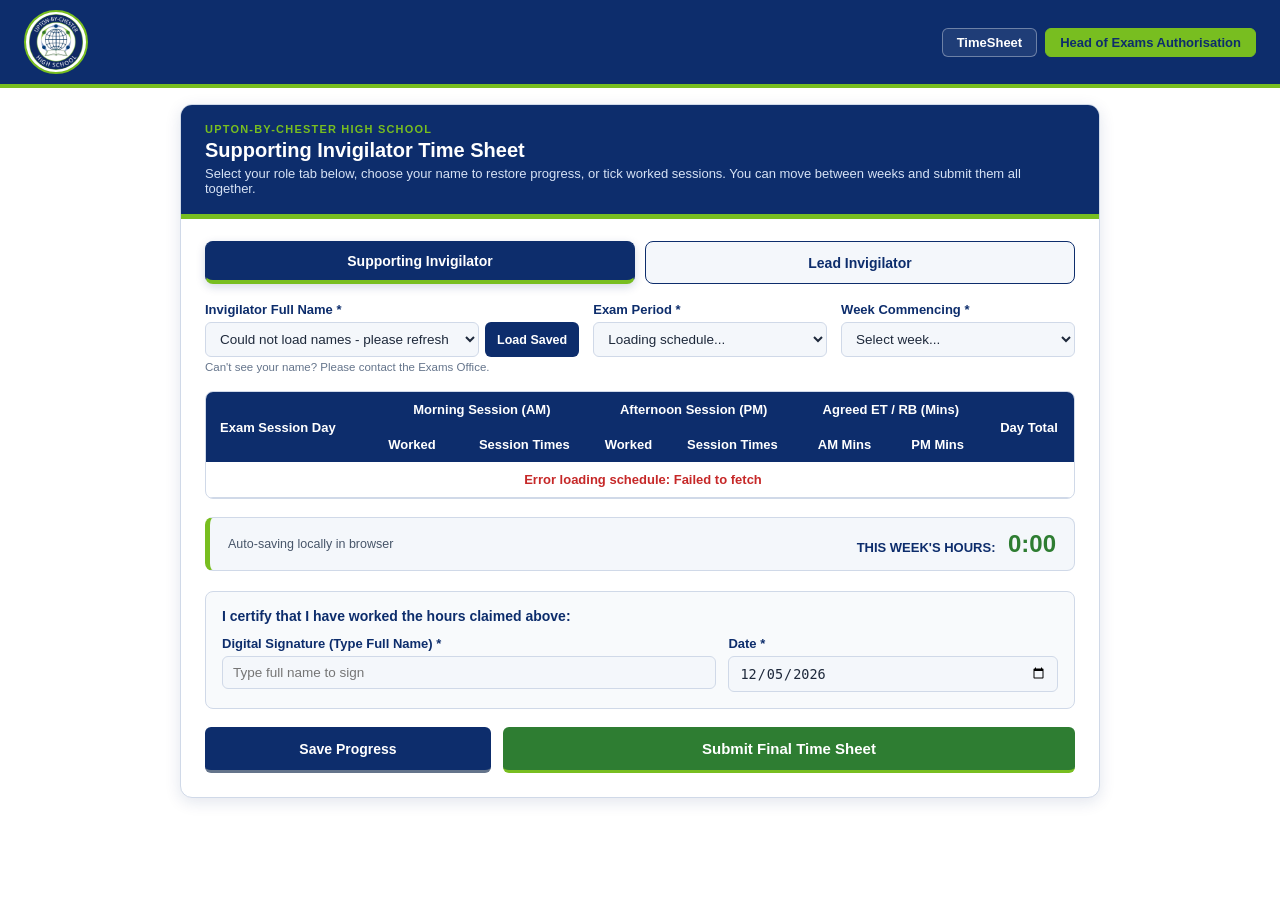
==== index.html @ 7ae43acc "Add files via upload" ====
<!DOCTYPE html>
<html lang="en-GB">
<head>
  <base target="_top">
  <meta charset="utf-8">
  <meta name="viewport" content="width=device-width, initial-scale=1.0">
  <title>Invigilator Time Sheet</title>
  <link rel="stylesheet" href="./css/index.css"</link>
</head>
<body>

      <!-- PORTAL NAVIGATION BAR -->
            <div class="portal-nav-strip">
                   <img
                    src="./img/UBC Logo.png"
                    alt="School Crest"
                    class="school-logo"
                    onerror="this.style.display='none'"/>
                <div class="portal-nav-links">
                    <a href="./index.html" class="portal-nav-btn">TimeSheet</a>
                    <a href="./approve.html" class="portal-nav-btn active">Head of Exams Authorisation</a>
                </div>
            </div>

  <div class="form-card">
    <div class="card-header">
      <div>
        <div class="school-tag">Upton-by-Chester High School</div>
        <h2 id="formMainTitle">Supporting Invigilator Time Sheet</h2>
        <p>Select your role tab below, choose your name to restore progress, or tick worked sessions. You can move between weeks and submit them all together.</p>
      </div>
    </div>

    <div class="form-body">
      <div class="role-tabs">
        <button type="button" class="role-tab active" id="tabSupportingBtn" onclick="selectRole('Supporting Invigilator')">Supporting Invigilator</button>
        <button type="button" class="role-tab" id="tabLeadBtn" onclick="selectRole('Lead Invigilator')">Lead Invigilator</button>
      </div>

      <form id="timeSheetForm">
        <div class="top-grid">
          <div>
            <label for="invigilatorName">Invigilator Full Name *</label>
            <div class="name-row">
              <select id="invigilatorName" onchange="onNameChange()" required>
                <option value="">Loading names...</option>
              </select>
              <button type="button" class="load-btn" id="loadBtn" onclick="manualLoadDraft()">Load Saved</button>
            </div>
            <div class="name-hint">Can't see your name? Please contact the Exams Office.</div>
          </div>
          <div>
            <label for="examPeriod">Exam Period *</label>
            <select id="examPeriod" onchange="onPeriodChange()" required>
              <option value="">Loading schedule...</option>
            </select>
          </div>
          <div>
            <label for="weekCommencing">Week Commencing *</label>
            <select id="weekCommencing" onchange="renderScheduleRows()" required>
              <option value="">Select week...</option>
            </select>
          </div>
        </div>

        <div class="table-wrap">
          <table>
            <thead>
              <tr>
                <th rowspan="2">Exam Session Day</th>
                <th colspan="2">Morning Session (AM)</th>
                <th colspan="2">Afternoon Session (PM)</th>
                <th colspan="2">Agreed ET / RB (Mins)</th>
                <th rowspan="2">Day Total</th>
              </tr>
              <tr>
                <th>Worked</th>
                <th>Session Times</th>
                <th>Worked</th>
                <th>Session Times</th>
                <th>AM Mins</th>
                <th>PM Mins</th>
              </tr>
            </thead>
            <tbody id="scheduleBody">
              <tr><td colspan="8" style="text-align:center;padding:18px;">Loading exam sessions...</td></tr>
            </tbody>
          </table>
        </div>

        <div class="total-banner">
          <div class="draft-note" id="draftStatus">Auto-saving locally in browser</div>
          <div>
            <span class="total-label">This Week's Hours:</span>
            <span class="total-value" id="grandTotal">0:00</span>
          </div>
        </div>

        <!-- Every week ticked so far; all of them are sent when you press Submit -->
        <div class="weeks-box" id="weeksBox">
          <div class="weeks-title">Weeks included in this submission</div>
          <div id="weeksList"></div>
          <div class="weeks-total"><span>Total hours claimed (all weeks)</span><strong id="allWeeksTotal">0:00</strong></div>
          <div class="weeks-hint">Change the week above to add another. Everything you tick is kept and sent together when you press Submit.</div>
        </div>

        <div class="cert-box">
          <div class="cert-title">I certify that I have worked the hours claimed above:</div>
          <div class="cert-grid">
            <div>
              <label for="signature">Digital Signature (Type Full Name) *</label>
              <input type="text" id="signature" placeholder="Type full name to sign" oninput="saveLocalDraft()" required>
            </div>
            <div>
              <label for="claimDate">Date *</label>
              <input type="date" id="claimDate" onchange="saveLocalDraft()" required>
            </div>
          </div>
        </div>

        <div class="btn-row">
          <button type="button" class="save-btn" id="saveDraftBtn" onclick="saveCloudDraft()">Save Progress</button>
          <button type="submit" class="submit-btn" id="submitBtn">Submit Final Time Sheet</button>
        </div>
        <div id="statusMsg" class="status"></div>
      </form>
    </div>
  </div>

  <!-- "Submitted" animation overlay -->
  <div class="submit-overlay" id="submitOverlay" role="dialog" aria-modal="true" aria-labelledby="submitTitle" onclick="if (event.target === this) closeSubmitted()">
    <div class="submit-modal">
      <svg class="tick" viewBox="0 0 56 56" aria-hidden="true">
        <circle cx="28" cy="28" r="26" />
        <path d="M16 29 l8 8 l16 -17" />
      </svg>
      <h3 id="submitTitle">Time Sheet Submitted</h3>
      <p id="submitMsg">Thank you. Your time sheet has been sent for authorisation.</p>
      <button type="button" id="submitDoneBtn" onclick="closeSubmitted()">Done</button>
    </div>
  </div>

  <!-- Replaces google.script.run with fetch calls to the Apps Script web app -->
  <script src="api.js"></script>

  <script>
    let scheduleData = [];
    let currentRole = 'Supporting Invigilator';
    let lastCheckedName = '';
    let scheduleLoaded = false;
    let namesLoaded = false;
    let draftRestoreDone = false;

    // Every week the person has ticked so far, kept while they move between weeks:
    //   key -> { role, period, week, days: [ {day, amWorked, amStart, ... } ] }
    let weekStore = {};
    // Which week the rows currently on screen belong to: { key, role, period, week }
    let renderedMeta = null;

    const STORAGE_KEY = 'upton_invigilator_draft_v2';
    const claimDateEl = document.getElementById('claimDate');
    if (claimDateEl) claimDateEl.valueAsDate = new Date();

    function showSubmitted(msg) {
      const text = (typeof msg === 'string' && msg.trim()) ? msg : 'Thank you. Your time sheet has been sent for authorisation.';
      document.getElementById('submitMsg').textContent = text;
      document.getElementById('submitOverlay').classList.add('show');
      document.getElementById('submitDoneBtn').focus();
    }

    function closeSubmitted() {
      document.getElementById('submitOverlay').classList.remove('show');
      window.scrollTo(0, 0);
    }

    document.addEventListener('keydown', function(e) {
      if (e.key === 'Escape') closeSubmitted();
    });

    // A saved draft can only be put back once BOTH the schedule and the name list have loaded.
    function maybeRestoreDraft() {
      if (scheduleLoaded && namesLoaded && !draftRestoreDone) {
        draftRestoreDone = true;
        restoreLocalDraft();
      }
    }

    google.script.run
      .withSuccessHandler(function(data) {
        scheduleData = data || [];
        populatePeriods();
        scheduleLoaded = true;
        maybeRestoreDraft();
      })
      .withFailureHandler(function(err) {
        document.getElementById('scheduleBody').innerHTML =
          '<tr><td colspan="8" style="color:#C62828;text-align:center;">Error loading schedule: ' + err.message + '</td></tr>';
      })
      .getExamSchedule();

    google.script.run
      .withSuccessHandler(function(names) {
        populateNames(names || []);
        namesLoaded = true;
        maybeRestoreDraft();
      })
      .withFailureHandler(function() {
        const sel = document.getElementById('invigilatorName');
        sel.innerHTML = '<option value="">Could not load names - please refresh the page</option>';
        namesLoaded = true;
        maybeRestoreDraft();
      })
      .getInvigilatorList();

    function populateNames(names) {
      const sel = document.getElementById('invigilatorName');
      const keep = sel.value;
      sel.innerHTML = '';

      const first = document.createElement('option');
      first.value = '';
      first.textContent = names.length ? 'Select your name...' : 'No names added yet - contact the Exams Office';
      sel.appendChild(first);

      names.forEach(function(n) {
        const opt = document.createElement('option');
        opt.value = n;
        opt.textContent = n;
        sel.appendChild(opt);
      });

      if (keep) setNameValue(keep);
    }

    // Selects a name in the drop-down. If it isn't on the list (for example a restored draft for someone
    // who was later removed) it is added as an option so the draft isn't lost.
    function setNameValue(name) {
      const sel = document.getElementById('invigilatorName');
      const wanted = String(name || '').trim();
      if (!wanted) { sel.value = ''; return; }

      for (let i = 0; i < sel.options.length; i++) {
        if (sel.options[i].value.trim().toLowerCase() === wanted.toLowerCase()) {
          sel.selectedIndex = i;
          return;
        }
      }
      const opt = document.createElement('option');
      opt.value = wanted;
      opt.textContent = wanted;
      sel.appendChild(opt);
      sel.value = wanted;
    }

    function onNameChange() {
      saveLocalDraft();
      autoCheckCloudDraft();
    }

    function selectRole(role) {
      currentRole = role;
      const isSupporting = role === 'Supporting Invigilator';
      document.getElementById('tabSupportingBtn').className = isSupporting ? 'role-tab active' : 'role-tab';
      document.getElementById('tabLeadBtn').className = isSupporting ? 'role-tab' : 'role-tab active';
      document.getElementById('formMainTitle').textContent = role + ' Time Sheet';
      populatePeriods();
      saveLocalDraft();
    }

    function populatePeriods() {
      const roleRows = scheduleData.filter(s => s.role === currentRole);
      const periods = Array.from(new Set(roleRows.map(s => s.period)));
      const periodSelect = document.getElementById('examPeriod');
      periodSelect.innerHTML = '';

      if (periods.length === 0) {
        snapshotRendered();
        renderedMeta = null;
        periodSelect.innerHTML = '<option value="">No schedule found</option>';
        document.getElementById('weekCommencing').innerHTML = '<option value="">-</option>';
        document.getElementById('scheduleBody').innerHTML =
          '<tr><td colspan="8" style="text-align:center;">No sessions listed for ' + currentRole + '.</td></tr>';
        recalculateAll();
        return;
      }

      periods.forEach(p => {
        const opt = document.createElement('option');
        opt.value = p;
        opt.textContent = p;
        periodSelect.appendChild(opt);
      });

      onPeriodChange();
    }

    function onPeriodChange() {
      const selectedPeriod = document.getElementById('examPeriod').value;
      const weeks = Array.from(new Set(
        scheduleData
          .filter(s => s.role === currentRole && s.period === selectedPeriod)
          .map(s => s.week)
      ));
      const weekSelect = document.getElementById('weekCommencing');
      weekSelect.innerHTML = '';

      weeks.forEach(w => {
        const opt = document.createElement('option');
        opt.value = w;
        opt.textContent = w;
        weekSelect.appendChild(opt);
      });

      renderScheduleRows();
    }

    /* ---------- keeping every week's ticks while moving between weeks ---------- */

    function makeKey(role, period, week) {
      return role + '||' + period + '||' + week;
    }

    function roleShort(role) {
      return role === 'Lead Invigilator' ? 'Lead' : 'Supporting';
    }

    function dayHasHours(d) {
      return !!(d.amWorked || d.pmWorked || (parseInt(d.amExtra, 10) || 0) > 0 || (parseInt(d.pmExtra, 10) || 0) > 0);
    }

    function dayMinsFromData(d) {
      let m = 0;
      if (d.amWorked) {
        const s = parseMinutes(d.amStart);
        const f = parseMinutes(d.amFinish);
        if (s !== null && f !== null && f > s) m += (f - s);
      }
      if (d.pmWorked) {
        const s = parseMinutes(d.pmStart);
        const f = parseMinutes(d.pmFinish);
        if (s !== null && f !== null && f > s) m += (f - s);
      }
      m += (parseInt(d.amExtra, 10) || 0) + (parseInt(d.pmExtra, 10) || 0);
      return m;
    }

    function weekDateValue(str) {
      const m = /^(\d{1,2})[\/\-.](\d{1,2})[\/\-.](\d{2}|\d{4})$/.exec(String(str || '').trim());
      if (!m) return 0;
      const y = m[3].length === 2 ? 2000 + parseInt(m[3], 10) : parseInt(m[3], 10);
      return new Date(y, parseInt(m[2], 10) - 1, parseInt(m[1], 10)).getTime();
    }

    // Reads the rows currently on screen.
    function readRowsFromDom() {
      const days = [];
      document.querySelectorAll('#scheduleBody tr[data-day]').forEach(tr => {
        days.push({
          day: tr.dataset.day,
          amWorked: tr.querySelector('.am-check').checked,
          amStart: tr.dataset.amStart,
          amFinish: tr.dataset.amFinish,
          pmWorked: tr.querySelector('.pm-check').checked,
          pmStart: tr.dataset.pmStart,
          pmFinish: tr.dataset.pmFinish,
          amExtra: tr.querySelector('.am-extra').value,
          pmExtra: tr.querySelector('.pm-extra').value
        });
      });
      return days;
    }

    // Copies the week on screen into weekStore (or drops it if nothing is ticked).
    function snapshotRendered() {
      if (!renderedMeta) return;
      const days = readRowsFromDom();
      if (days.length === 0) return;
      if (days.some(dayHasHours)) {
        weekStore[renderedMeta.key] = {
          role: renderedMeta.role,
          period: renderedMeta.period,
          week: renderedMeta.week,
          days: days
        };
      } else {
        delete weekStore[renderedMeta.key];
      }
    }

    // Puts previously ticked values back onto the rows now on screen.
    function restoreRowsFromStore() {
      const saved = renderedMeta && weekStore[renderedMeta.key];
      if (!saved) return;
      document.querySelectorAll('#scheduleBody tr[data-day]').forEach(tr => {
        const match = saved.days.find(d => d.day === tr.dataset.day);
        if (!match) return;
        if (!tr.querySelector('.am-check').disabled) tr.querySelector('.am-check').checked = !!match.amWorked;
        if (!tr.querySelector('.pm-check').disabled) tr.querySelector('.pm-check').checked = !!match.pmWorked;
        tr.querySelector('.am-extra').value = match.amExtra || 0;
        tr.querySelector('.pm-extra').value = match.pmExtra || 0;
      });
    }

    function sortedWeeks() {
      return Object.keys(weekStore)
        .map(k => Object.assign({ key: k }, weekStore[k]))
        .filter(w => w.days.some(dayHasHours))
        .sort((a, b) => a.role.localeCompare(b.role) || weekDateValue(a.week) - weekDateValue(b.week));
    }

    function goToWeek(w) {
      snapshotRendered();
      if (currentRole !== w.role) selectRole(w.role);
      document.getElementById('examPeriod').value = w.period;
      onPeriodChange();
      document.getElementById('weekCommencing').value = w.week;
      renderScheduleRows();
      const body = document.getElementById('scheduleBody');
      if (body && body.scrollIntoView) body.scrollIntoView({ behavior: 'smooth', block: 'start' });
    }

    function removeWeek(w) {
      if (!confirm('Remove ' + w.period + ' — week com ' + w.week + ' from this submission?')) return;
      delete weekStore[w.key];
      if (renderedMeta && renderedMeta.key === w.key) {
        renderedMeta = null;
        renderScheduleRows();
      } else {
        recalculateAll();
      }
      saveLocalDraft();
    }

    // Shows every week that will be sent. Hidden when the only week with hours is the one on screen.
    function renderWeeksSummary() {
      const weeks = sortedWeeks();
      const box = document.getElementById('weeksBox');
      const onScreenOnly = weeks.length === 1 && renderedMeta && weeks[0].key === renderedMeta.key;
      if (weeks.length === 0 || onScreenOnly) {
        box.style.display = 'none';
        return;
      }
      box.style.display = 'block';

      const list = document.getElementById('weeksList');
      list.innerHTML = '';
      let all = 0;

      weeks.forEach(w => {
        const mins = w.days.reduce((t, d) => t + dayMinsFromData(d), 0);
        all += mins;
        const dayCount = w.days.filter(dayHasHours).length;

        const item = document.createElement('div');
        item.className = 'week-item' + (renderedMeta && renderedMeta.key === w.key ? ' current' : '');

        const info = document.createElement('div');
        const name = document.createElement('span');
        name.className = 'week-name';
        name.textContent = '[' + roleShort(w.role) + '] ' + w.period;
        const sub = document.createElement('span');
        sub.className = 'week-sub';
        sub.textContent = 'Week com ' + w.week + ' · ' + dayCount + ' day' + (dayCount === 1 ? '' : 's');
        info.appendChild(name);
        info.appendChild(sub);
        item.appendChild(info);

        const right = document.createElement('div');
        right.className = 'week-right';

        const hrs = document.createElement('span');
        hrs.className = 'week-hours';
        hrs.textContent = formatHours(mins);
        right.appendChild(hrs);

        const view = document.createElement('button');
        view.type = 'button';
        view.className = 'week-btn';
        view.textContent = 'View';
        view.onclick = function() { goToWeek(w); };
        right.appendChild(view);

        const rm = document.createElement('button');
        rm.type = 'button';
        rm.className = 'week-btn danger';
        rm.textContent = 'Remove';
        rm.onclick = function() { removeWeek(w); };
        right.appendChild(rm);

        item.appendChild(right);
        list.appendChild(item);
      });

      document.getElementById('allWeeksTotal').textContent = formatHours(all);
    }

    function renderScheduleRows() {
      // Keep whatever was ticked on the week we are leaving.
      snapshotRendered();

      const period = document.getElementById('examPeriod').value;
      const week = document.getElementById('weekCommencing').value;
      const tbody = document.getElementById('scheduleBody');
      tbody.innerHTML = '';

      const rows = scheduleData.filter(s => s.role === currentRole && s.period === period && s.week === week);
      if (rows.length === 0) {
        renderedMeta = null;
        tbody.innerHTML = '<tr><td colspan="8" style="text-align:center;">No sessions listed for this week.</td></tr>';
        recalculateAll();
        return;
      }

      rows.forEach(r => {
        const tr = document.createElement('tr');
        tr.dataset.day = r.day;
        tr.dataset.amStart = r.amStart;
        tr.dataset.amFinish = r.amFinish;
        tr.dataset.pmStart = r.pmStart;
        tr.dataset.pmFinish = r.pmFinish;

        const amLabel = (r.amStart && r.amFinish) ? (r.amStart + ' - ' + r.amFinish) : 'No AM Session';
        const pmLabel = (r.pmStart && r.pmFinish) ? (r.pmStart + ' - ' + r.pmFinish) : 'No PM Session';
        const amDisabled = (!r.amStart || !r.amFinish) ? 'disabled' : '';
        const pmDisabled = (!r.pmStart || !r.pmFinish) ? 'disabled' : '';

        tr.innerHTML =
          '<td>' + r.day + '</td>' +
          '<td><input type="checkbox" class="am-check" ' + amDisabled + ' onchange="onFormInput()"></td>' +
          '<td><span class="time-pill">' + amLabel + '</span></td>' +
          '<td><input type="checkbox" class="pm-check" ' + pmDisabled + ' onchange="onFormInput()"></td>' +
          '<td><span class="time-pill">' + pmLabel + '</span></td>' +
          '<td><input type="number" class="extra-in am-extra" min="0" value="0" inputmode="numeric" oninput="onFormInput()"></td>' +
          '<td><input type="number" class="extra-in pm-extra" min="0" value="0" inputmode="numeric" oninput="onFormInput()"></td>' +
          '<td class="day-total" style="font-weight:700;color:#0D2D6C;">0:00</td>';
        tbody.appendChild(tr);
      });

      renderedMeta = { key: makeKey(currentRole, period, week), role: currentRole, period: period, week: week };
      restoreRowsFromStore();
      recalculateAll();
    }

    function onFormInput() {
      recalculateAll();
      saveLocalDraft();
    }

    /* ---------- drafts (local + cloud) hold every week at once ---------- */

    function buildDraft() {
      snapshotRendered();
      return {
        invigilatorName: document.getElementById('invigilatorName').value.trim(),
        // What is currently selected, so the screen can be put back as it was.
        invigilatorRole: currentRole,
        selPeriod: document.getElementById('examPeriod').value,
        selWeek: document.getElementById('weekCommencing').value,
        // Fixed values so each person has ONE saved draft on the server, covering all their weeks.
        examPeriod: 'ALL',
        weekCommencing: 'ALL',
        certifiedName: document.getElementById('signature').value.trim(),
        signature: document.getElementById('signature').value.trim(),
        claimDate: document.getElementById('claimDate').value,
        store: weekStore
      };
    }

    // Everything the person has ticked, in the shape the server expects, sent in one go.
    function collectSubmission() {
      snapshotRendered();
      const weeks = sortedWeeks().map(w => ({
        invigilatorRole: w.role,
        examPeriod: '[' + roleShort(w.role) + '] ' + w.period,
        weekCommencing: w.week,
        days: w.days.filter(dayHasHours).map(d => ({
          day: d.day,
          amWorked: d.amWorked,
          amStart: d.amStart,
          amFinish: d.amFinish,
          pmWorked: d.pmWorked,
          pmStart: d.pmStart,
          pmFinish: d.pmFinish,
          amExtra: d.amExtra,
          pmExtra: d.pmExtra,
          dailyTotalFormatted: formatHours(dayMinsFromData(d))
        }))
      }));

      return {
        invigilatorName: document.getElementById('invigilatorName').value.trim(),
        certifiedName: document.getElementById('signature').value.trim(),
        signature: document.getElementById('signature').value.trim(),
        claimDate: document.getElementById('claimDate').value,
        weeks: weeks
      };
    }

    function applyDraftToForm(draft) {
      if (!draft) return;
      if (draft.invigilatorName) setNameValue(draft.invigilatorName);

      // Drop what is on screen first so it can't overwrite the draft being loaded.
      renderedMeta = null;

      if (draft.store && typeof draft.store === 'object') {
        weekStore = JSON.parse(JSON.stringify(draft.store));
      } else if (Array.isArray(draft.days) && draft.invigilatorRole && draft.examPeriod && draft.weekCommencing) {
        // Older single-week draft: turn it into one stored week.
        const period = String(draft.examPeriod).replace(/^\[(Lead|Supporting)\]\s*/i, '');
        weekStore = {};
        weekStore[makeKey(draft.invigilatorRole, period, draft.weekCommencing)] = {
          role: draft.invigilatorRole,
          period: period,
          week: draft.weekCommencing,
          days: draft.days
        };
      } else {
        weekStore = {};
      }

      if (draft.invigilatorRole) {
        selectRole(draft.invigilatorRole);
      }

      const selPeriod = draft.selPeriod || String(draft.examPeriod || '').replace(/^\[(Lead|Supporting)\]\s*/i, '');
      const selWeek = draft.selWeek || draft.weekCommencing;
      if (selPeriod && selPeriod !== 'ALL') {
        document.getElementById('examPeriod').value = selPeriod;
        onPeriodChange();
      }
      if (selWeek && selWeek !== 'ALL') {
        document.getElementById('weekCommencing').value = selWeek;
        renderScheduleRows();
      }

      if (draft.signature) document.getElementById('signature').value = draft.signature;
      if (draft.claimDate) document.getElementById('claimDate').value = draft.claimDate;
      recalculateAll();
    }

    function saveLocalDraft() {
      try {
        localStorage.setItem(STORAGE_KEY, JSON.stringify(buildDraft()));
        document.getElementById('draftStatus').textContent = 'Draft auto-saved locally at ' + new Date().toLocaleTimeString([], { hour: '2-digit', minute: '2-digit' });
      } catch (e) {}
    }

    function restoreLocalDraft() {
      try {
        const raw = localStorage.getItem(STORAGE_KEY);
        if (!raw) return;
        const draft = JSON.parse(raw);
        const hasStore = draft && draft.store && Object.keys(draft.store).length > 0;
        const hasLegacyHours = draft && Array.isArray(draft.days) && draft.days.some(d => d.amWorked || d.pmWorked);
        if (draft && (draft.invigilatorName || hasStore || hasLegacyHours)) {
          applyDraftToForm(draft);
          document.getElementById('draftStatus').textContent = 'Restored your previous unsent session';
        }
      } catch (e) {}
    }

    function autoCheckCloudDraft() {
      const name = document.getElementById('invigilatorName').value.trim();
      if (!name || name.toLowerCase() === lastCheckedName) return;
      lastCheckedName = name.toLowerCase();
      fetchCloudDraft(true);
    }

    function manualLoadDraft() { fetchCloudDraft(false); }

    function fetchCloudDraft(isSilent) {
      const name = document.getElementById('invigilatorName').value.trim();
      if (!name) {
        if (!isSilent) alert('Please select your name from the list first.');
        return;
      }

      const loadBtn = document.getElementById('loadBtn');
      loadBtn.textContent = 'Checking...';
      loadBtn.disabled = true;

      google.script.run
        .withSuccessHandler(function(draft) {
          loadBtn.textContent = 'Load Saved';
          loadBtn.disabled = false;
          if (draft) {
            applyDraftToForm(draft);
            saveLocalDraft();
            document.getElementById('draftStatus').textContent = 'Loaded saved progress for ' + name;
          } else if (!isSilent) {
            document.getElementById('draftStatus').textContent = 'No saved cloud draft found for ' + name;
          }
        })
        .withFailureHandler(function() {
          loadBtn.textContent = 'Load Saved';
          loadBtn.disabled = false;
        })
        .loadDraft(name, 'ALL', 'ALL');
    }

    function saveCloudDraft() {
      const payload = buildDraft();
      const status = document.getElementById('statusMsg');
      if (!payload.invigilatorName) {
        status.textContent = 'Please select your name before saving progress.';
        status.className = 'status error';
        status.style.display = 'block';
        return;
      }

      const btn = document.getElementById('saveDraftBtn');
      btn.disabled = true;
      btn.textContent = 'Saving...';
      saveLocalDraft();

      google.script.run
        .withSuccessHandler(function(msg) {
          status.textContent = msg;
          status.className = 'status success';
          status.style.display = 'block';
          document.getElementById('draftStatus').textContent = msg;
          btn.disabled = false;
          btn.textContent = 'Save Progress';
        })
        .withFailureHandler(function(err) {
          status.textContent = 'Error: ' + err.message;
          status.className = 'status error';
          status.style.display = 'block';
          btn.disabled = false;
          btn.textContent = 'Save Progress';
        })
        .saveDraft(payload);
    }

    function parseMinutes(timeStr) {
      if (!timeStr) return null;
      const clean = String(timeStr).trim().replace('.', ':');
      const parts = clean.split(':');
      if (parts.length !== 2) return null;
      const h = parseInt(parts.at(0), 10);
      const m = parseInt(parts.at(1), 10);
      if (isNaN(h) || isNaN(m)) return null;
      return h * 60 + m;
    }

    function formatHours(totalMins) {
      const mins = Math.max(0, Math.round(totalMins));
      const h = Math.floor(mins / 60);
      const m = mins % 60;
      return h + ':' + (m < 10 ? '0' : '') + m;
    }

    function recalculateAll() {
      let grandMins = 0;
      const rows = document.querySelectorAll('#scheduleBody tr[data-day]');

      rows.forEach(tr => {
        let dayMins = 0;
        const amChecked = tr.querySelector('.am-check').checked;
        const pmChecked = tr.querySelector('.pm-check').checked;

        if (amChecked) {
          const s = parseMinutes(tr.dataset.amStart);
          const f = parseMinutes(tr.dataset.amFinish);
          if (s !== null && f !== null && f > s) dayMins += (f - s);
        }

        if (pmChecked) {
          const s = parseMinutes(tr.dataset.pmStart);
          const f = parseMinutes(tr.dataset.pmFinish);
          if (s !== null && f !== null && f > s) dayMins += (f - s);
        }

        const amExtra = parseInt(tr.querySelector('.am-extra').value, 10) || 0;
        const pmExtra = parseInt(tr.querySelector('.pm-extra').value, 10) || 0;
        dayMins += amExtra + pmExtra;

        tr.querySelector('.day-total').textContent = formatHours(dayMins);
        grandMins += dayMins;
      });

      document.getElementById('grandTotal').textContent = formatHours(grandMins);

      // Keep the "weeks in this submission" list up to date.
      snapshotRendered();
      renderWeeksSummary();
    }

    document.getElementById('timeSheetForm').addEventListener('submit', function(e) {
      e.preventDefault();
      const btn = document.getElementById('submitBtn');
      const status = document.getElementById('statusMsg');
      const payload = collectSubmission();

      if (payload.weeks.length === 0) {
        status.textContent = 'Please tick at least one AM or PM session (or add extra minutes) before submitting.';
        status.className = 'status error';
        status.style.display = 'block';
        return;
      }

      btn.disabled = true;
      btn.textContent = 'Submitting Time Sheet...';
      status.style.display = 'none';

      google.script.run
        .withSuccessHandler(function(msg) {
          try { localStorage.removeItem(STORAGE_KEY); } catch (err) {}
          status.style.display = 'none';
          weekStore = {};
          renderedMeta = null;
          document.getElementById('timeSheetForm').reset();
          lastCheckedName = '';
          if (claimDateEl) claimDateEl.valueAsDate = new Date();
          document.getElementById('draftStatus').textContent = 'Submitted! Ready for next claim.';
          populatePeriods();
          btn.disabled = false;
          btn.textContent = 'Submit Final Time Sheet';
          showSubmitted(msg);
        })
        .withFailureHandler(function(err) {
          status.textContent = 'Error: ' + err.message;
          status.className = 'status error';
          status.style.display = 'block';
          btn.disabled = false;
          btn.textContent = 'Submit Final Time Sheet';
        })
        .submitTimeSheet(payload);
    });
  </script>
</body>
</html>
---- css/index.css ----
.portal-nav-strip {
                display: flex;
                flex-wrap: wrap;
                justify-content: space-between;
                align-items: center;
                gap: 10px;
                background: var(--navy);
                border-bottom: 4px solid var(--lime);
                border-radius: 0;
                padding: 10px 24px;
                margin: -12px -12px 16px -12px;
            }
            .portal-nav-label {
                font-size: 12px;
                font-weight: 700;
                color: var(--lime);
                text-transform: uppercase;
                letter-spacing: 1px;
            }
            .portal-nav-links {
                display: flex;
                gap: 8px;
                flex-wrap: wrap;
            }
            .portal-nav-btn {
                text-decoration: none;
                padding: 6px 14px;
                border-radius: 6px;
                font-size: 13px;
                font-weight: 700;
                border: 1.5px solid rgba(255, 255, 255, 0.35);
                background: rgba(255, 255, 255, 0.08);
                color: #fff;
                transition: background 0.15s ease, border-color 0.15s ease;
            }
            .portal-nav-btn:hover {
                background: rgba(255, 255, 255, 0.18);
                border-color: var(--lime);
            }
            .portal-nav-btn.active {
                background: var(--lime);
                color: var(--navy);
                border-color: var(--lime);
            }
@media (max-width: 680px) {
    .portal-nav-strip {
        flex-direction: column;
        align-items: stretch;
        text-align: center;
        padding: 10px 14px;
    }
    .portal-nav-links {
        flex-direction: column;
    }
    .portal-nav-btn {
        width: 100%;
        padding: 10px;
    }
  }
    :root {
      --navy: #0D2D6C;
      --lime: #78BE20;
      --forest: #2E7D32;
      --bg-tint: #F4F7FB;
      --border: #D0D9E8;
      --text-main: #1E293B;
    }
    * { box-sizing: border-box; }
    body { font-family: 'Segoe UI', Roboto, Arial, sans-serif; background: transparent; margin: 0; padding: 12px; color: var(--text-main); }
    .form-card { max-width: 920px; margin: 0 auto; background: #fff; border-radius: 12px; box-shadow: 0 4px 16px rgba(13,45,108,0.12); border: 1px solid var(--border); overflow: hidden; }
    .card-header { background: var(--navy); color: #fff; padding: 18px 24px; border-bottom: 5px solid var(--lime); display: flex; justify-content: space-between; align-items: center; gap: 16px; }
    .school-tag { font-size: 11px; text-transform: uppercase; letter-spacing: 1.2px; color: var(--lime); font-weight: 700; margin-bottom: 4px; }
    .card-header h2 { margin: 0; font-size: 20px; font-weight: 600; }
    .card-header p { margin: 4px 0 0; font-size: 13px; color: #D6E2F5; }
    .school-logo { width: 64px; height: 64px; border-radius: 50%; background: #fff; padding: 2px; border: 2px solid var(--lime); object-fit: contain; flex-shrink: 0; }
    .form-body { padding: 22px 24px 24px; }

    /* Role Tabs (Supporting vs Lead Invigilator) */
    .role-tabs { display: grid; grid-template-columns: 1fr 1fr; gap: 10px; margin-bottom: 18px; }
    .role-tab {
      padding: 11px 14px; border-radius: 8px; font-size: 14px; font-weight: 700; cursor: pointer;
      border: 1.5px solid var(--navy); background: var(--bg-tint); color: var(--navy); text-align: center;
      transition: all 0.15s ease;
    }
    .role-tab.active {
      background: var(--navy); color: #fff; border-bottom: 4px solid var(--lime);
      box-shadow: 0 3px 10px rgba(13, 45, 108, 0.18);
    }

    .top-grid { display: grid; grid-template-columns: 1.6fr 1fr 1fr; gap: 14px; margin-bottom: 18px; }
    label { display: block; font-weight: 600; margin-bottom: 5px; font-size: 13px; color: var(--navy); }
    .name-row { display: flex; gap: 6px; }
    .name-row select { flex: 1; min-width: 0; }
    .name-hint { font-size: 11.5px; color: #64748B; margin-top: 4px; }
    input[type="text"], input[type="date"], input[type="number"], select {
      width: 100%; padding: 8px 10px; border: 1.5px solid var(--border); border-radius: 6px; font-size: 13.5px; background: var(--bg-tint); color: var(--text-main);
    }
    input:focus, select:focus { outline: none; border-color: var(--navy); background: #fff; box-shadow: 0 0 0 3px rgba(120,190,32,0.25); }
    .load-btn { padding: 8px 12px; background: var(--navy); color: #fff; border: none; border-radius: 6px; font-size: 12.5px; font-weight: 700; cursor: pointer; white-space: nowrap; }
    .load-btn:hover { background: #1E40AF; }
    .table-wrap { overflow-x: auto; -webkit-overflow-scrolling: touch; border: 1.5px solid var(--border); border-radius: 8px; margin-bottom: 18px; }
    table { width: 100%; border-collapse: collapse; font-size: 13px; }
    th { background: var(--navy); color: #fff; padding: 10px 8px; text-align: center; font-weight: 600; }
    th:first-child { text-align: left; padding-left: 14px; }
    td { padding: 10px 8px; border-bottom: 1px solid var(--border); text-align: center; vertical-align: middle; }
    td:first-child { text-align: left; padding-left: 14px; font-weight: 700; color: var(--navy); }
    tr:nth-child(even) td { background: var(--bg-tint); }
    .time-pill { display: inline-block; padding: 4px 10px; background: #E2E8F0; color: #334155; border-radius: 4px; font-weight: 600; font-size: 12.5px; white-space: nowrap; }
    .extra-in { width: 68px !important; padding: 5px 6px !important; font-size: 12.5px !important; text-align: center; background: #ECFDF5 !important; border-color: #A7F3D0 !important; }
    input[type="checkbox"] { width: 18px; height: 18px; accent-color: var(--forest); cursor: pointer; }
    .total-banner { display: flex; justify-content: space-between; align-items: center; flex-wrap: wrap; gap: 12px; background: var(--bg-tint); border: 1.5px solid var(--border); border-left: 5px solid var(--lime); padding: 12px 18px; border-radius: 8px; margin-bottom: 20px; }
    .draft-note { font-size: 12.5px; color: #475569; font-weight: 500; }
    .total-label { font-size: 13px; font-weight: 700; text-transform: uppercase; color: var(--navy); margin-right: 8px; }
    .total-value { font-size: 24px; font-weight: 800; color: var(--forest); }

    /* ===== Weeks included in this submission ===== */
    .weeks-box { display: none; background: #F8FAFC; border: 1.5px solid var(--border); border-left: 5px solid var(--navy); border-radius: 8px; padding: 12px 14px; margin-bottom: 20px; }
    .weeks-title { font-weight: 700; color: var(--navy); font-size: 14px; margin-bottom: 8px; }
    .week-item { display: flex; justify-content: space-between; align-items: center; gap: 10px; flex-wrap: wrap; padding: 8px 10px; background: #fff; border: 1px solid var(--border); border-left: 4px solid var(--lime); border-radius: 6px; margin-bottom: 6px; }
    .week-item.current { border-left-color: var(--navy); background: var(--bg-tint); }
    .week-name { display: block; font-weight: 700; font-size: 13px; color: var(--text-main); }
    .week-sub { display: block; font-size: 12px; color: #64748B; }
    .week-right { display: flex; align-items: center; gap: 10px; }
    .week-hours { font-weight: 800; color: var(--forest); font-size: 14px; }
    .week-btn { padding: 5px 10px; border-radius: 5px; font-size: 12px; font-weight: 700; cursor: pointer; border: 1.5px solid var(--navy); background: #fff; color: var(--navy); }
    .week-btn.danger { border-color: #B91C1C; color: #B91C1C; }
    .weeks-total { display: flex; justify-content: space-between; align-items: center; font-weight: 800; color: var(--navy); margin-top: 8px; padding-top: 8px; border-top: 1px solid var(--border); font-size: 13px; text-transform: uppercase; }
    .weeks-total strong { color: var(--forest); font-size: 20px; }
    .weeks-hint { font-size: 12px; color: #64748B; margin-top: 6px; }

    .cert-box { background: #F8FAFC; border: 1.5px solid var(--border); border-radius: 8px; padding: 16px; margin-bottom: 18px; }
    .cert-title { font-weight: 700; color: var(--navy); font-size: 14px; margin-bottom: 12px; }
    .cert-grid { display: grid; grid-template-columns: 1.5fr 1fr; gap: 12px; }
    .btn-row { display: grid; grid-template-columns: 1fr 2fr; gap: 12px; }
    .save-btn { padding: 13px; background: var(--navy); color: #fff; border: none; border-bottom: 3px solid #64748B; border-radius: 6px; font-size: 14px; font-weight: 700; cursor: pointer; }
    .save-btn:hover { background: #1E40AF; }
    .submit-btn { padding: 13px; background: var(--forest); color: #fff; border: none; border-bottom: 3px solid var(--lime); border-radius: 6px; font-size: 15px; font-weight: 700; cursor: pointer; }
    .submit-btn:hover { background: #246427; }
    .submit-btn:disabled, .save-btn:disabled { background: #94A3B8; border-bottom-color: #64748B; cursor: not-allowed; }
    .status { margin-top: 14px; padding: 12px; border-radius: 6px; font-size: 13.5px; font-weight: 600; text-align: center; display: none; }
    .status.success { background: #ECFDF5; color: #1B5E20; border: 1px solid var(--lime); }
    .status.error { background: #FEF2F2; color: #991B1B; border: 1px solid #FCA5A5; }

    /* ===== "Submitted" animation overlay ===== */
    .submit-overlay {
      position: fixed; inset: 0; z-index: 9999;
      background: rgba(13, 45, 108, 0.55);
      display: none; align-items: center; justify-content: center; padding: 16px;
    }
    .submit-overlay.show { display: flex; animation: subFade 0.25s ease-out; }
    .submit-modal {
      background: #fff; border-radius: 14px; padding: 32px 28px; text-align: center;
      max-width: 360px; width: 100%; border-top: 5px solid var(--lime);
      box-shadow: 0 12px 32px rgba(13, 45, 108, 0.3);
      animation: subPop 0.45s cubic-bezier(0.175, 0.885, 0.32, 1.275);
    }
    .submit-modal h3 { margin: 0 0 6px; color: var(--navy); font-size: 22px; }
    .submit-modal p { margin: 0 0 18px; color: #475569; font-size: 14px; line-height: 1.45; }
    .submit-modal button {
      padding: 10px 26px; background: var(--navy); color: #fff; border: none;
      border-bottom: 3px solid var(--lime); border-radius: 6px; font-size: 14px; font-weight: 700; cursor: pointer;
    }
    .submit-modal button:hover { background: #1E40AF; }
    .tick { width: 84px; height: 84px; margin: 0 auto 14px; display: block; }
    .tick circle {
      fill: none; stroke: var(--forest); stroke-width: 3;
      stroke-dasharray: 166; stroke-dashoffset: 166;
      animation: subDraw 0.6s ease-out 0.1s forwards;
    }
    .tick path {
      fill: none; stroke: var(--forest); stroke-width: 4; stroke-linecap: round; stroke-linejoin: round;
      stroke-dasharray: 48; stroke-dashoffset: 48;
      animation: subDraw 0.4s ease-out 0.65s forwards;
    }
    @keyframes subDraw { to { stroke-dashoffset: 0; } }
    @keyframes subPop { from { transform: scale(0.6); opacity: 0; } to { transform: scale(1); opacity: 1; } }
    @keyframes subFade { from { opacity: 0; } to { opacity: 1; } }

    

    /* Compact No-Scroll Mobile Layout */
    @media (max-width: 680px) {
      body { padding: 4px; }
      .card-header { flex-direction: column-reverse; text-align: center; padding: 14px; gap: 8px; }
      .school-logo { width: 52px; height: 52px; }
      .card-header h2 { font-size: 17px; }
      .form-body { padding: 12px; }
      .role-tabs { grid-template-columns: 1fr; gap: 8px; margin-bottom: 14px; }
      .role-tab { padding: 13px 14px; font-size: 15px; }
      .top-grid { grid-template-columns: 1fr; gap: 10px; margin-bottom: 14px; }
      .name-row { flex-direction: column; }
      .load-btn { width: 100%; padding: 12px; font-size: 14px; }
      input[type="text"], input[type="date"], input[type="number"], select {
        font-size: 16px !important;   /* 16px stops iPhones zooming in when a field is tapped */
        padding: 9px 10px;
        min-height: 44px;             /* comfortable thumb target */
      }

      /* Transform wide table into compact 100%-width day cards */
      .table-wrap { border: none; overflow: visible; margin-bottom: 12px; }
      table, tbody { display: block; width: 100%; }
      thead { display: none; }
      #scheduleBody tr[data-day] {
        display: grid;
        grid-template-columns: 32px 1fr 72px;
        align-items: center;
        gap: 6px 8px;
        padding: 10px;
        margin-bottom: 10px;
        background: #fff;
        border: 1.5px solid var(--border);
        border-left: 4px solid var(--navy);
        border-radius: 8px;
      }
      #scheduleBody tr[data-day] td {
        display: block;
        padding: 0;
        border: none;
        background: transparent !important;
      }
      #scheduleBody tr[data-day] td:nth-child(1) {
        grid-column: 1 / 3;
        grid-row: 1;
        font-size: 14px;
        padding-bottom: 4px;
        border-bottom: 1px solid #E2E8F0;
      }
      #scheduleBody tr[data-day] td:nth-child(8) {
        grid-column: 3 / 4;
        grid-row: 1;
        text-align: right;
        font-size: 13.5px;
        padding-bottom: 4px;
        border-bottom: 1px solid #E2E8F0;
      }
      #scheduleBody tr[data-day] td:nth-child(8)::before {
        content: "Total ";
        font-size: 11px;
        font-weight: 600;
        color: #64748B;
      }
      #scheduleBody tr[data-day] td:nth-child(2) { grid-column: 1 / 2; grid-row: 2; text-align: left; }
      #scheduleBody tr[data-day] td:nth-child(3) { grid-column: 2 / 3; grid-row: 2; text-align: left; }
      #scheduleBody tr[data-day] td:nth-child(3)::before { content: "AM "; font-weight: 700; font-size: 11px; color: var(--navy); }
      #scheduleBody tr[data-day] td:nth-child(6) { grid-column: 3 / 4; grid-row: 2; text-align: right; }
      #scheduleBody tr[data-day] td:nth-child(6)::before { content: "+AM mins"; display: block; font-size: 9.5px; color: #64748B; text-align: center; }

      #scheduleBody tr[data-day] td:nth-child(4) { grid-column: 1 / 2; grid-row: 3; text-align: left; }
      #scheduleBody tr[data-day] td:nth-child(5) { grid-column: 2 / 3; grid-row: 3; text-align: left; }
      #scheduleBody tr[data-day] td:nth-child(5)::before { content: "PM "; font-weight: 700; font-size: 11px; color: var(--navy); }
      #scheduleBody tr[data-day] td:nth-child(7) { grid-column: 3 / 4; grid-row: 3; text-align: right; }
      #scheduleBody tr[data-day] td:nth-child(7)::before { content: "+PM mins"; display: block; font-size: 9.5px; color: #64748B; text-align: center; }

      input[type="checkbox"] { width: 22px; height: 22px; }
      .time-pill { font-size: 11.5px; padding: 3px 7px; }
      .extra-in { width: 68px !important; font-size: 14px !important; padding: 4px !important; min-height: 36px !important; }

      .total-banner { flex-direction: column; text-align: center; gap: 4px; padding: 10px; margin-bottom: 14px; }
      .weeks-box { padding: 10px; margin-bottom: 14px; }
      .week-item { flex-direction: column; align-items: stretch; }
      .week-right { justify-content: space-between; }
      .week-btn { flex: 1; padding: 10px; font-size: 14px; }
      .cert-box { padding: 12px; margin-bottom: 14px; }
      .cert-grid { grid-template-columns: 1fr; gap: 10px; }
      .btn-row { grid-template-columns: 1fr; gap: 8px; }
      .save-btn, .submit-btn { padding: 14px; font-size: 15px; }
    }
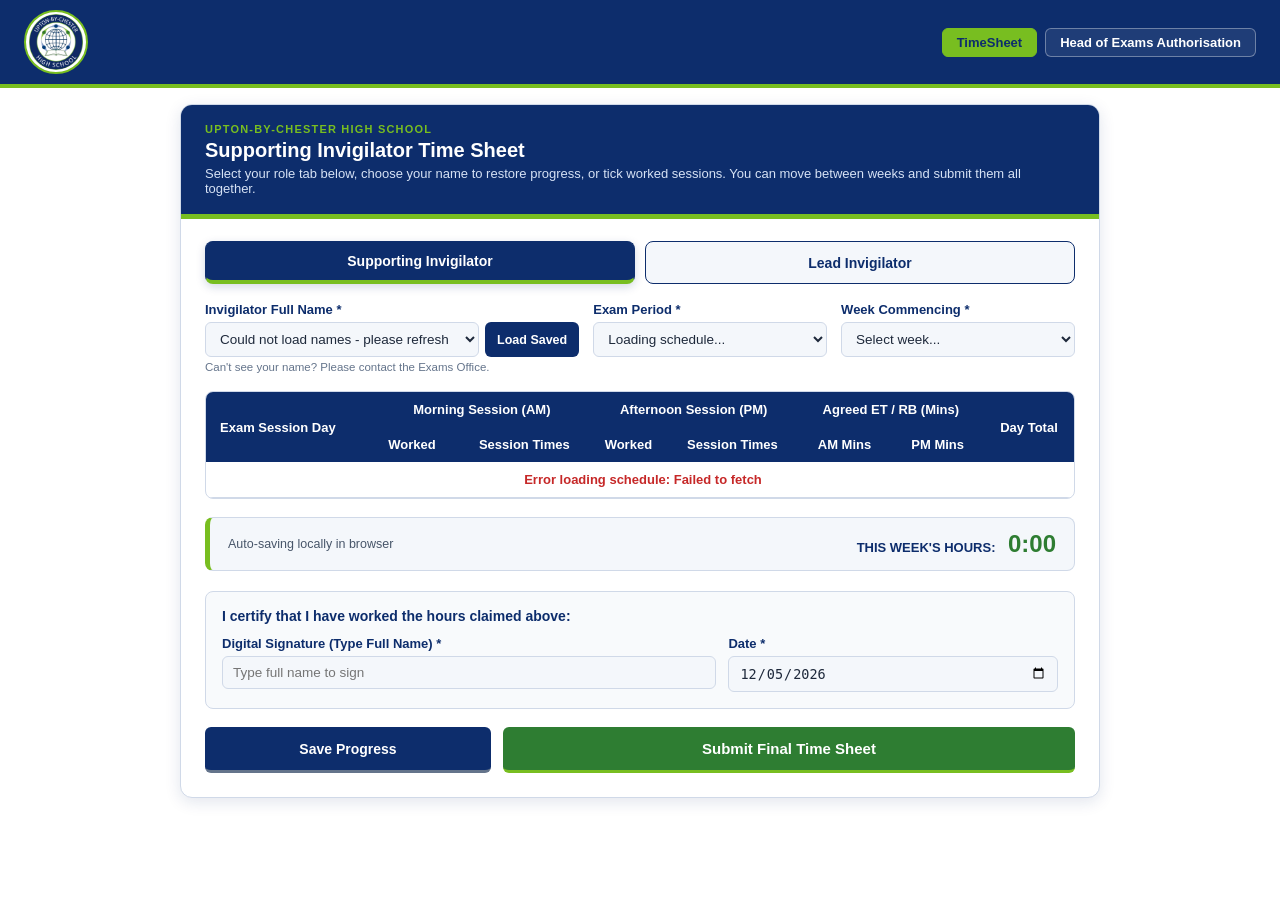
==== commit 4fb72766: "Add files via upload" ====
--- a/index.html
+++ b/index.html
@@ -17,8 +17,8 @@
                     class="school-logo"
                     onerror="this.style.display='none'"/>
                 <div class="portal-nav-links">
-                    <a href="./index.html" class="portal-nav-btn">TimeSheet</a>
-                    <a href="./approve.html" class="portal-nav-btn active">Head of Exams Authorisation</a>
+                    <a href="./index.html" class="portal-nav-btn active">TimeSheet</a>
+                    <a href="./approve.html" class="portal-nav-btn">Head of Exams Authorisation</a>
                 </div>
             </div>
 
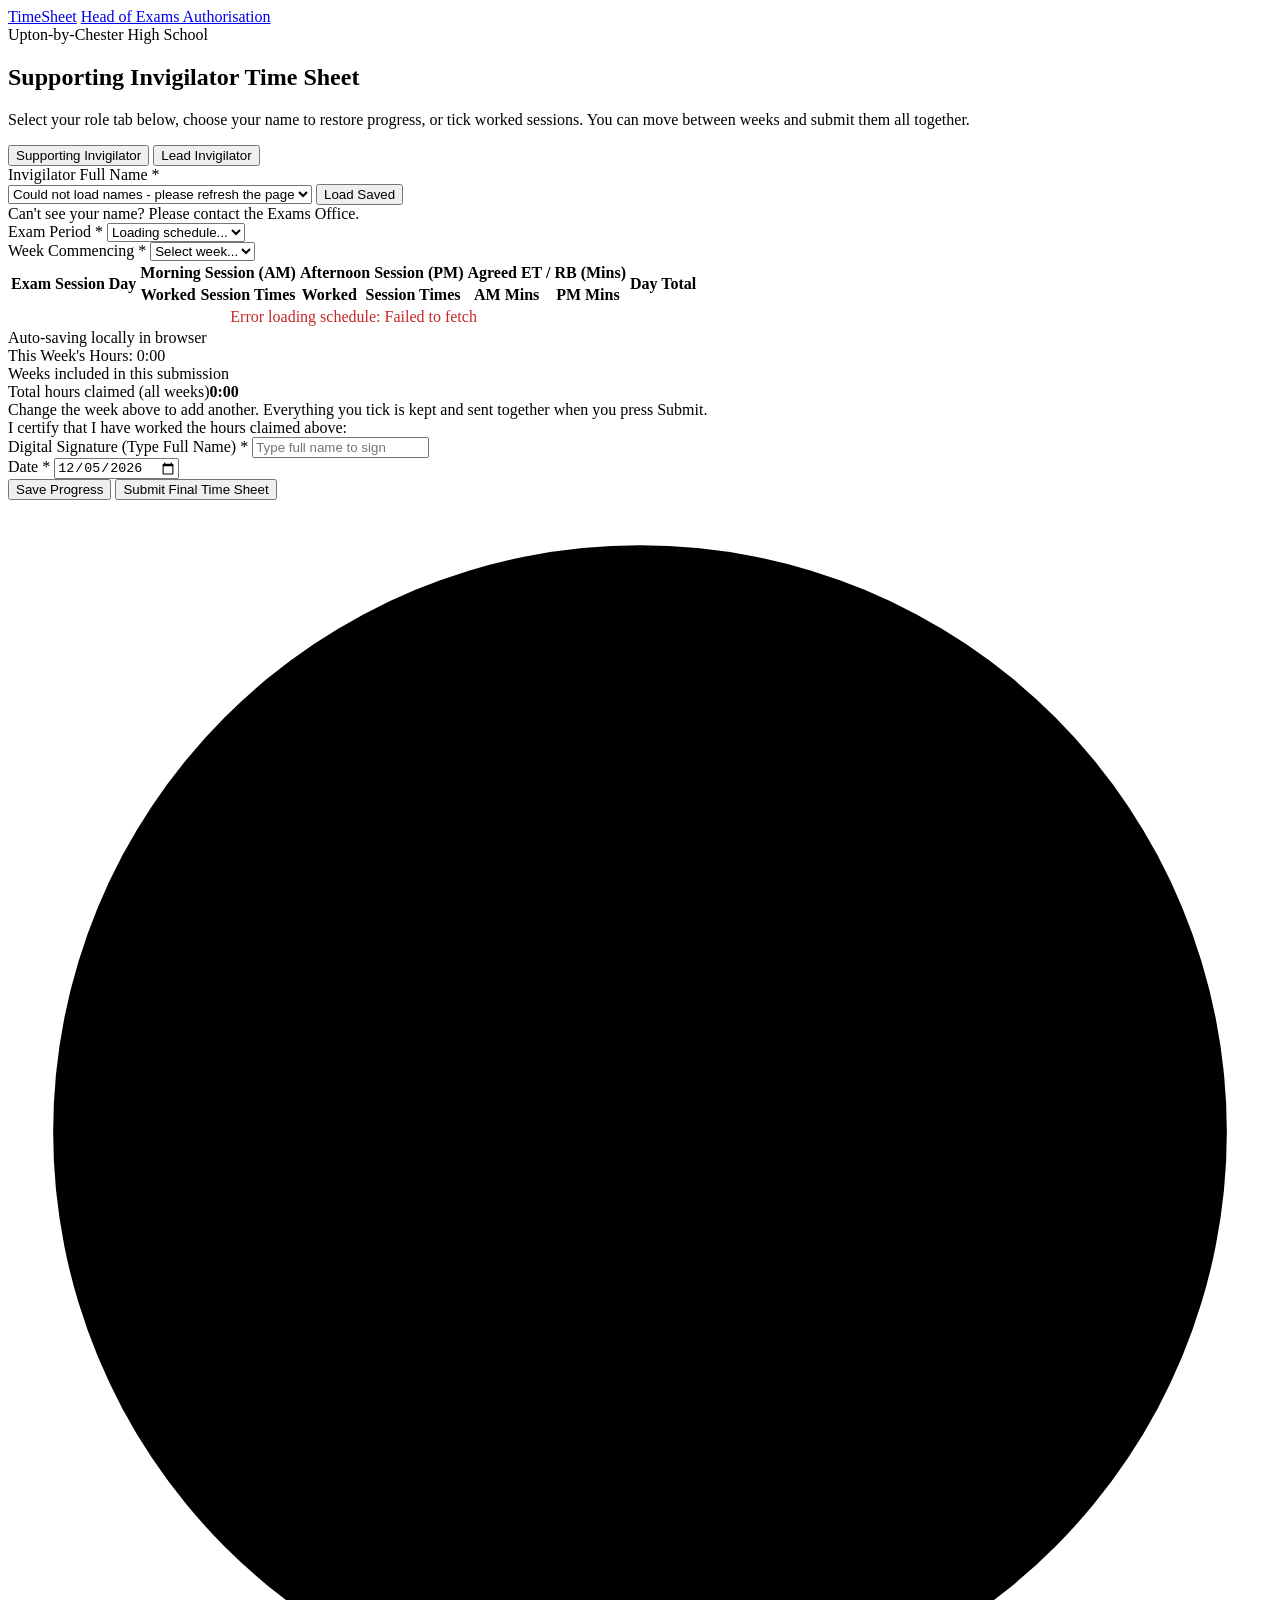
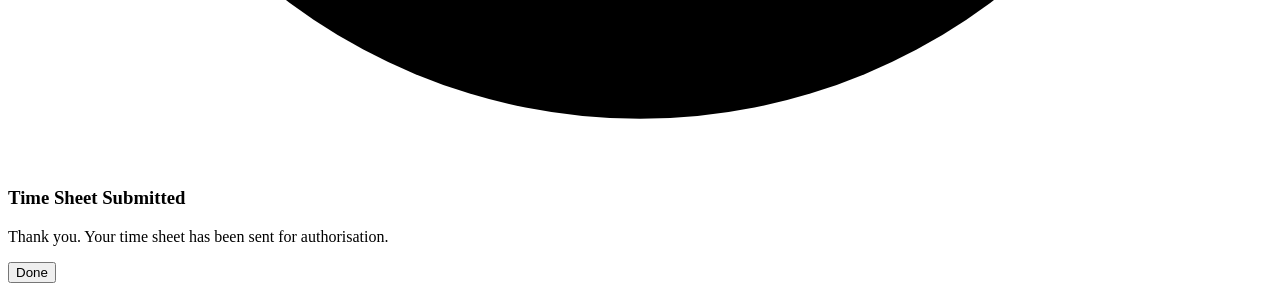
==== commit b0afc800: "Add files via upload" ====
--- a/index.html
+++ b/index.html
@@ -141,7 +141,7 @@
   </div>
 
   <!-- Replaces google.script.run with fetch calls to the Apps Script web app -->
-  <script src="api.js"></script>
+  <script src="./api.js"></script>
 
   <script>
     let scheduleData = [];
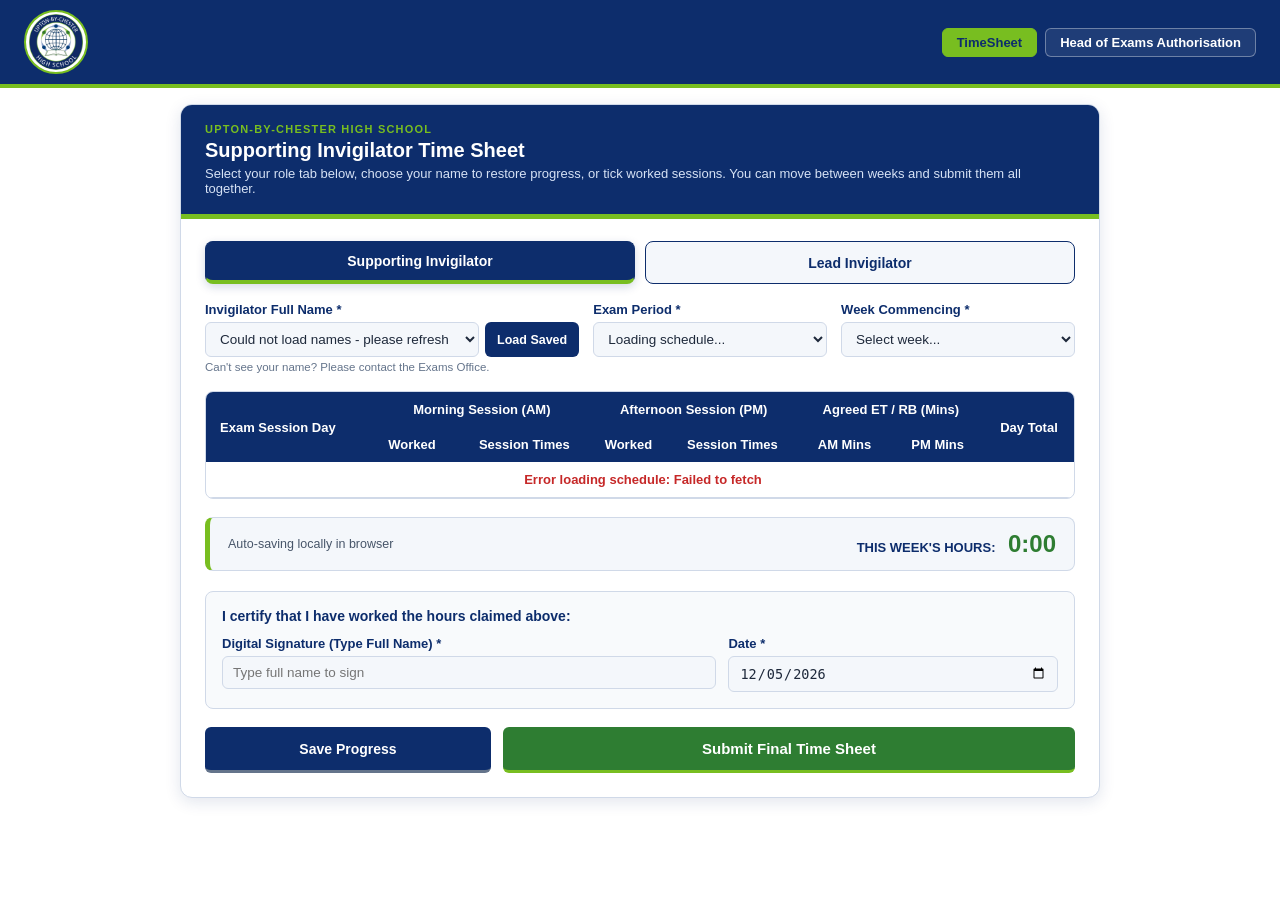
==== commit ff5cc53d: "Add files via upload" ====
--- a/index.html
+++ b/index.html
@@ -141,7 +141,7 @@
   </div>
 
   <!-- Replaces google.script.run with fetch calls to the Apps Script web app -->
-  <script src="./api.js"></script>
+  <script src="/api.js"></script>
 
   <script>
     let scheduleData = [];
--- a/css/index.css
+++ b/css/index.css
@@ -0,0 +1,267 @@
+   .portal-nav-strip {
+                display: flex;
+                flex-wrap: wrap;
+                justify-content: space-between;
+                align-items: center;
+                gap: 10px;
+                background: var(--navy);
+                border-bottom: 4px solid var(--lime);
+                border-radius: 0;
+                padding: 10px 24px;
+                margin: -12px -12px 16px -12px;
+            }
+            .portal-nav-label {
+                font-size: 12px;
+                font-weight: 700;
+                color: var(--lime);
+                text-transform: uppercase;
+                letter-spacing: 1px;
+            }
+            .portal-nav-links {
+                display: flex;
+                gap: 8px;
+                flex-wrap: wrap;
+            }
+            .portal-nav-btn {
+                text-decoration: none;
+                padding: 6px 14px;
+                border-radius: 6px;
+                font-size: 13px;
+                font-weight: 700;
+                border: 1.5px solid rgba(255, 255, 255, 0.35);
+                background: rgba(255, 255, 255, 0.08);
+                color: #fff;
+                transition: background 0.15s ease, border-color 0.15s ease;
+            }
+            .portal-nav-btn:hover {
+                background: rgba(255, 255, 255, 0.18);
+                border-color: var(--lime);
+            }
+            .portal-nav-btn.active {
+                background: var(--lime);
+                color: var(--navy);
+                border-color: var(--lime);
+            }
+@media (max-width: 680px) {
+    .portal-nav-strip {
+        flex-direction: column;
+        align-items: stretch;
+        text-align: center;
+        padding: 10px 14px;
+    }
+    .portal-nav-links {
+        flex-direction: column;
+    }
+    .portal-nav-btn {
+        width: 100%;
+        padding: 10px;
+    }
+  }
+    :root {
+      --navy: #0D2D6C;
+      --lime: #78BE20;
+      --forest: #2E7D32;
+      --bg-tint: #F4F7FB;
+      --border: #D0D9E8;
+      --text-main: #1E293B;
+    }
+    * { box-sizing: border-box; }
+    body { font-family: 'Segoe UI', Roboto, Arial, sans-serif; background: transparent; margin: 0; padding: 12px; color: var(--text-main); }
+    .form-card { max-width: 920px; margin: 0 auto; background: #fff; border-radius: 12px; box-shadow: 0 4px 16px rgba(13,45,108,0.12); border: 1px solid var(--border); overflow: hidden; }
+    .card-header { background: var(--navy); color: #fff; padding: 18px 24px; border-bottom: 5px solid var(--lime); display: flex; justify-content: space-between; align-items: center; gap: 16px; }
+    .school-tag { font-size: 11px; text-transform: uppercase; letter-spacing: 1.2px; color: var(--lime); font-weight: 700; margin-bottom: 4px; }
+    .card-header h2 { margin: 0; font-size: 20px; font-weight: 600; }
+    .card-header p { margin: 4px 0 0; font-size: 13px; color: #D6E2F5; }
+    .school-logo { width: 64px; height: 64px; border-radius: 50%; background: #fff; padding: 2px; border: 2px solid var(--lime); object-fit: contain; flex-shrink: 0; }
+    .form-body { padding: 22px 24px 24px; }
+
+    /* Role Tabs (Supporting vs Lead Invigilator) */
+    .role-tabs { display: grid; grid-template-columns: 1fr 1fr; gap: 10px; margin-bottom: 18px; }
+    .role-tab {
+      padding: 11px 14px; border-radius: 8px; font-size: 14px; font-weight: 700; cursor: pointer;
+      border: 1.5px solid var(--navy); background: var(--bg-tint); color: var(--navy); text-align: center;
+      transition: all 0.15s ease;
+    }
+    .role-tab.active {
+      background: var(--navy); color: #fff; border-bottom: 4px solid var(--lime);
+      box-shadow: 0 3px 10px rgba(13, 45, 108, 0.18);
+    }
+
+    .top-grid { display: grid; grid-template-columns: 1.6fr 1fr 1fr; gap: 14px; margin-bottom: 18px; }
+    label { display: block; font-weight: 600; margin-bottom: 5px; font-size: 13px; color: var(--navy); }
+    .name-row { display: flex; gap: 6px; }
+    .name-row select { flex: 1; min-width: 0; }
+    .name-hint { font-size: 11.5px; color: #64748B; margin-top: 4px; }
+    input[type="text"], input[type="date"], input[type="number"], select {
+      width: 100%; padding: 8px 10px; border: 1.5px solid var(--border); border-radius: 6px; font-size: 13.5px; background: var(--bg-tint); color: var(--text-main);
+    }
+    input:focus, select:focus { outline: none; border-color: var(--navy); background: #fff; box-shadow: 0 0 0 3px rgba(120,190,32,0.25); }
+    .load-btn { padding: 8px 12px; background: var(--navy); color: #fff; border: none; border-radius: 6px; font-size: 12.5px; font-weight: 700; cursor: pointer; white-space: nowrap; }
+    .load-btn:hover { background: #1E40AF; }
+    .table-wrap { overflow-x: auto; -webkit-overflow-scrolling: touch; border: 1.5px solid var(--border); border-radius: 8px; margin-bottom: 18px; }
+    table { width: 100%; border-collapse: collapse; font-size: 13px; }
+    th { background: var(--navy); color: #fff; padding: 10px 8px; text-align: center; font-weight: 600; }
+    th:first-child { text-align: left; padding-left: 14px; }
+    td { padding: 10px 8px; border-bottom: 1px solid var(--border); text-align: center; vertical-align: middle; }
+    td:first-child { text-align: left; padding-left: 14px; font-weight: 700; color: var(--navy); }
+    tr:nth-child(even) td { background: var(--bg-tint); }
+    .time-pill { display: inline-block; padding: 4px 10px; background: #E2E8F0; color: #334155; border-radius: 4px; font-weight: 600; font-size: 12.5px; white-space: nowrap; }
+    .extra-in { width: 68px !important; padding: 5px 6px !important; font-size: 12.5px !important; text-align: center; background: #ECFDF5 !important; border-color: #A7F3D0 !important; }
+    input[type="checkbox"] { width: 18px; height: 18px; accent-color: var(--forest); cursor: pointer; }
+    .total-banner { display: flex; justify-content: space-between; align-items: center; flex-wrap: wrap; gap: 12px; background: var(--bg-tint); border: 1.5px solid var(--border); border-left: 5px solid var(--lime); padding: 12px 18px; border-radius: 8px; margin-bottom: 20px; }
+    .draft-note { font-size: 12.5px; color: #475569; font-weight: 500; }
+    .total-label { font-size: 13px; font-weight: 700; text-transform: uppercase; color: var(--navy); margin-right: 8px; }
+    .total-value { font-size: 24px; font-weight: 800; color: var(--forest); }
+
+    /* ===== Weeks included in this submission ===== */
+    .weeks-box { display: none; background: #F8FAFC; border: 1.5px solid var(--border); border-left: 5px solid var(--navy); border-radius: 8px; padding: 12px 14px; margin-bottom: 20px; }
+    .weeks-title { font-weight: 700; color: var(--navy); font-size: 14px; margin-bottom: 8px; }
+    .week-item { display: flex; justify-content: space-between; align-items: center; gap: 10px; flex-wrap: wrap; padding: 8px 10px; background: #fff; border: 1px solid var(--border); border-left: 4px solid var(--lime); border-radius: 6px; margin-bottom: 6px; }
+    .week-item.current { border-left-color: var(--navy); background: var(--bg-tint); }
+    .week-name { display: block; font-weight: 700; font-size: 13px; color: var(--text-main); }
+    .week-sub { display: block; font-size: 12px; color: #64748B; }
+    .week-right { display: flex; align-items: center; gap: 10px; }
+    .week-hours { font-weight: 800; color: var(--forest); font-size: 14px; }
+    .week-btn { padding: 5px 10px; border-radius: 5px; font-size: 12px; font-weight: 700; cursor: pointer; border: 1.5px solid var(--navy); background: #fff; color: var(--navy); }
+    .week-btn.danger { border-color: #B91C1C; color: #B91C1C; }
+    .weeks-total { display: flex; justify-content: space-between; align-items: center; font-weight: 800; color: var(--navy); margin-top: 8px; padding-top: 8px; border-top: 1px solid var(--border); font-size: 13px; text-transform: uppercase; }
+    .weeks-total strong { color: var(--forest); font-size: 20px; }
+    .weeks-hint { font-size: 12px; color: #64748B; margin-top: 6px; }
+
+    .cert-box { background: #F8FAFC; border: 1.5px solid var(--border); border-radius: 8px; padding: 16px; margin-bottom: 18px; }
+    .cert-title { font-weight: 700; color: var(--navy); font-size: 14px; margin-bottom: 12px; }
+    .cert-grid { display: grid; grid-template-columns: 1.5fr 1fr; gap: 12px; }
+    .btn-row { display: grid; grid-template-columns: 1fr 2fr; gap: 12px; }
+    .save-btn { padding: 13px; background: var(--navy); color: #fff; border: none; border-bottom: 3px solid #64748B; border-radius: 6px; font-size: 14px; font-weight: 700; cursor: pointer; }
+    .save-btn:hover { background: #1E40AF; }
+    .submit-btn { padding: 13px; background: var(--forest); color: #fff; border: none; border-bottom: 3px solid var(--lime); border-radius: 6px; font-size: 15px; font-weight: 700; cursor: pointer; }
+    .submit-btn:hover { background: #246427; }
+    .submit-btn:disabled, .save-btn:disabled { background: #94A3B8; border-bottom-color: #64748B; cursor: not-allowed; }
+    .status { margin-top: 14px; padding: 12px; border-radius: 6px; font-size: 13.5px; font-weight: 600; text-align: center; display: none; }
+    .status.success { background: #ECFDF5; color: #1B5E20; border: 1px solid var(--lime); }
+    .status.error { background: #FEF2F2; color: #991B1B; border: 1px solid #FCA5A5; }
+
+    /* ===== "Submitted" animation overlay ===== */
+    .submit-overlay {
+      position: fixed; inset: 0; z-index: 9999;
+      background: rgba(13, 45, 108, 0.55);
+      display: none; align-items: center; justify-content: center; padding: 16px;
+    }
+    .submit-overlay.show { display: flex; animation: subFade 0.25s ease-out; }
+    .submit-modal {
+      background: #fff; border-radius: 14px; padding: 32px 28px; text-align: center;
+      max-width: 360px; width: 100%; border-top: 5px solid var(--lime);
+      box-shadow: 0 12px 32px rgba(13, 45, 108, 0.3);
+      animation: subPop 0.45s cubic-bezier(0.175, 0.885, 0.32, 1.275);
+    }
+    .submit-modal h3 { margin: 0 0 6px; color: var(--navy); font-size: 22px; }
+    .submit-modal p { margin: 0 0 18px; color: #475569; font-size: 14px; line-height: 1.45; }
+    .submit-modal button {
+      padding: 10px 26px; background: var(--navy); color: #fff; border: none;
+      border-bottom: 3px solid var(--lime); border-radius: 6px; font-size: 14px; font-weight: 700; cursor: pointer;
+    }
+    .submit-modal button:hover { background: #1E40AF; }
+    .tick { width: 84px; height: 84px; margin: 0 auto 14px; display: block; }
+    .tick circle {
+      fill: none; stroke: var(--forest); stroke-width: 3;
+      stroke-dasharray: 166; stroke-dashoffset: 166;
+      animation: subDraw 0.6s ease-out 0.1s forwards;
+    }
+    .tick path {
+      fill: none; stroke: var(--forest); stroke-width: 4; stroke-linecap: round; stroke-linejoin: round;
+      stroke-dasharray: 48; stroke-dashoffset: 48;
+      animation: subDraw 0.4s ease-out 0.65s forwards;
+    }
+    @keyframes subDraw { to { stroke-dashoffset: 0; } }
+    @keyframes subPop { from { transform: scale(0.6); opacity: 0; } to { transform: scale(1); opacity: 1; } }
+    @keyframes subFade { from { opacity: 0; } to { opacity: 1; } }
+
+    
+
+    /* Compact No-Scroll Mobile Layout */
+    @media (max-width: 680px) {
+      body { padding: 4px; }
+      .card-header { flex-direction: column-reverse; text-align: center; padding: 14px; gap: 8px; }
+      .school-logo { width: 52px; height: 52px; }
+      .card-header h2 { font-size: 17px; }
+      .form-body { padding: 12px; }
+      .role-tabs { grid-template-columns: 1fr; gap: 8px; margin-bottom: 14px; }
+      .role-tab { padding: 13px 14px; font-size: 15px; }
+      .top-grid { grid-template-columns: 1fr; gap: 10px; margin-bottom: 14px; }
+      .name-row { flex-direction: column; }
+      .load-btn { width: 100%; padding: 12px; font-size: 14px; }
+      input[type="text"], input[type="date"], input[type="number"], select {
+        font-size: 16px !important;   /* 16px stops iPhones zooming in when a field is tapped */
+        padding: 9px 10px;
+        min-height: 44px;             /* comfortable thumb target */
+      }
+
+      /* Transform wide table into compact 100%-width day cards */
+      .table-wrap { border: none; overflow: visible; margin-bottom: 12px; }
+      table, tbody { display: block; width: 100%; }
+      thead { display: none; }
+      #scheduleBody tr[data-day] {
+        display: grid;
+        grid-template-columns: 32px 1fr 72px;
+        align-items: center;
+        gap: 6px 8px;
+        padding: 10px;
+        margin-bottom: 10px;
+        background: #fff;
+        border: 1.5px solid var(--border);
+        border-left: 4px solid var(--navy);
+        border-radius: 8px;
+      }
+      #scheduleBody tr[data-day] td {
+        display: block;
+        padding: 0;
+        border: none;
+        background: transparent !important;
+      }
+      #scheduleBody tr[data-day] td:nth-child(1) {
+        grid-column: 1 / 3;
+        grid-row: 1;
+        font-size: 14px;
+        padding-bottom: 4px;
+        border-bottom: 1px solid #E2E8F0;
+      }
+      #scheduleBody tr[data-day] td:nth-child(8) {
+        grid-column: 3 / 4;
+        grid-row: 1;
+        text-align: right;
+        font-size: 13.5px;
+        padding-bottom: 4px;
+        border-bottom: 1px solid #E2E8F0;
+      }
+      #scheduleBody tr[data-day] td:nth-child(8)::before {
+        content: "Total ";
+        font-size: 11px;
+        font-weight: 600;
+        color: #64748B;
+      }
+      #scheduleBody tr[data-day] td:nth-child(2) { grid-column: 1 / 2; grid-row: 2; text-align: left; }
+      #scheduleBody tr[data-day] td:nth-child(3) { grid-column: 2 / 3; grid-row: 2; text-align: left; }
+      #scheduleBody tr[data-day] td:nth-child(3)::before { content: "AM "; font-weight: 700; font-size: 11px; color: var(--navy); }
+      #scheduleBody tr[data-day] td:nth-child(6) { grid-column: 3 / 4; grid-row: 2; text-align: right; }
+      #scheduleBody tr[data-day] td:nth-child(6)::before { content: "+AM mins"; display: block; font-size: 9.5px; color: #64748B; text-align: center; }
+
+      #scheduleBody tr[data-day] td:nth-child(4) { grid-column: 1 / 2; grid-row: 3; text-align: left; }
+      #scheduleBody tr[data-day] td:nth-child(5) { grid-column: 2 / 3; grid-row: 3; text-align: left; }
+      #scheduleBody tr[data-day] td:nth-child(5)::before { content: "PM "; font-weight: 700; font-size: 11px; color: var(--navy); }
+      #scheduleBody tr[data-day] td:nth-child(7) { grid-column: 3 / 4; grid-row: 3; text-align: right; }
+      #scheduleBody tr[data-day] td:nth-child(7)::before { content: "+PM mins"; display: block; font-size: 9.5px; color: #64748B; text-align: center; }
+
+      input[type="checkbox"] { width: 22px; height: 22px; }
+      .time-pill { font-size: 11.5px; padding: 3px 7px; }
+      .extra-in { width: 68px !important; font-size: 14px !important; padding: 4px !important; min-height: 36px !important; }
+
+      .total-banner { flex-direction: column; text-align: center; gap: 4px; padding: 10px; margin-bottom: 14px; }
+      .weeks-box { padding: 10px; margin-bottom: 14px; }
+      .week-item { flex-direction: column; align-items: stretch; }
+      .week-right { justify-content: space-between; }
+      .week-btn { flex: 1; padding: 10px; font-size: 14px; }
+      .cert-box { padding: 12px; margin-bottom: 14px; }
+      .cert-grid { grid-template-columns: 1fr; gap: 10px; }
+      .btn-row { grid-template-columns: 1fr; gap: 8px; }
+      .save-btn, .submit-btn { padding: 14px; font-size: 15px; }
+    }
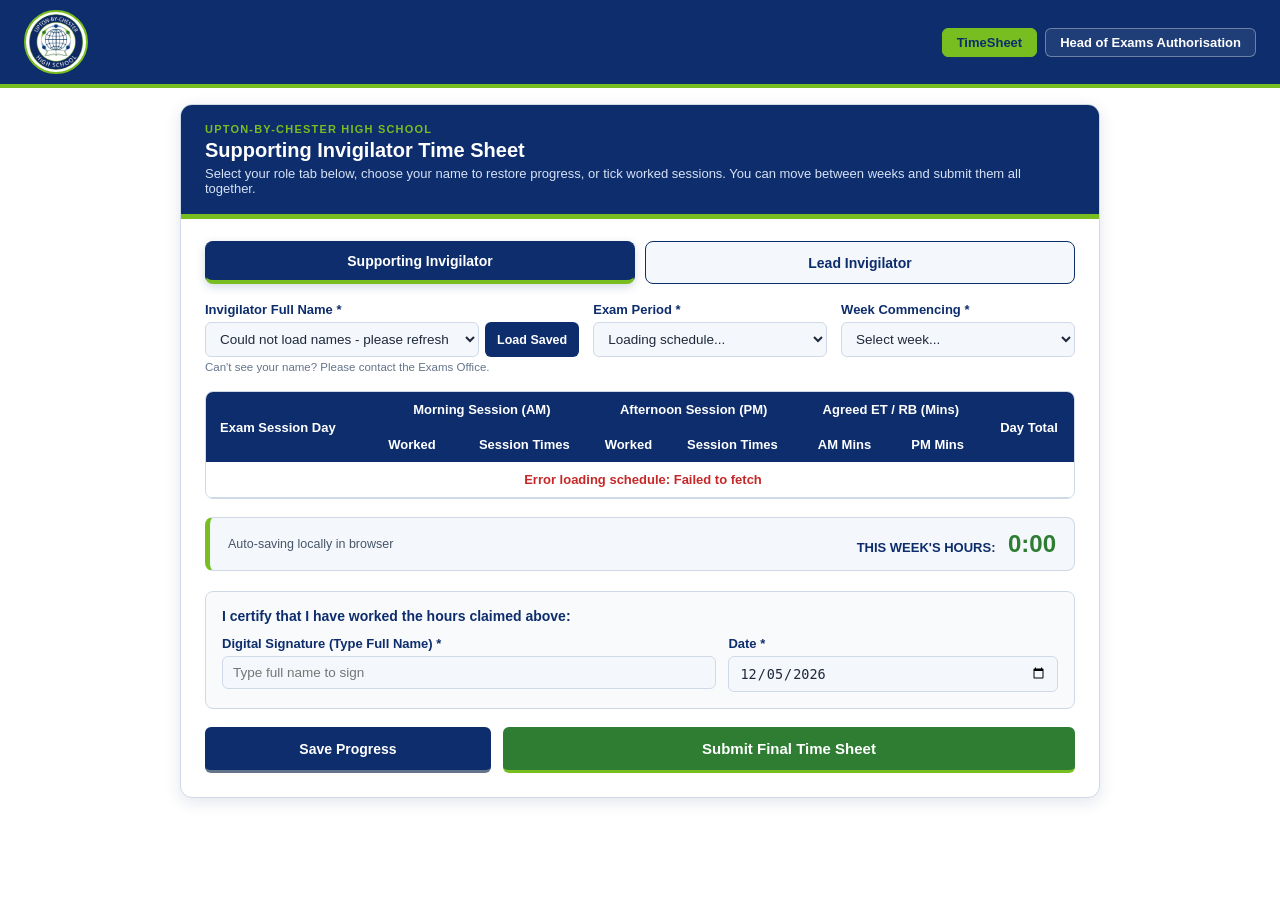
==== commit c2c45d86: "Add files via upload" ====
--- a/index.html
+++ b/index.html
@@ -141,17 +141,17 @@
   </div>
 
   <!-- Replaces google.script.run with fetch calls to the Apps Script web app -->
-  <script src="/api.js"></script>
-
-  <script>
+  <script src="./api.js"></script>
+
+ <script>
     let scheduleData = [];
     let currentRole = 'Supporting Invigilator';
-    let lastCheckedName = '';
+    let lastCheckedKey = '';
     let scheduleLoaded = false;
     let namesLoaded = false;
     let draftRestoreDone = false;
 
-    // Every week the person has ticked so far, kept while they move between weeks:
+    // Every week the person has ticked so far for the active period:
     //   key -> { role, period, week, days: [ {day, amWorked, amStart, ... } ] }
     let weekStore = {};
     // Which week the rows currently on screen belong to: { key, role, period, week }
@@ -160,6 +160,10 @@
     const STORAGE_KEY = 'upton_invigilator_draft_v2';
     const claimDateEl = document.getElementById('claimDate');
     if (claimDateEl) claimDateEl.valueAsDate = new Date();
+
+    function cleanPeriodName(rawPeriod) {
+      return String(rawPeriod || '').replace(/^\[(Lead|Supporting)\]\s*/i, '').trim();
+    }
 
     function showSubmitted(msg) {
       const text = (typeof msg === 'string' && msg.trim()) ? msg : 'Thank you. Your time sheet has been sent for authorisation.';
@@ -253,24 +257,30 @@
     }
 
     function onNameChange() {
+      // Clear previous person's ticks when switching names
+      renderedMeta = null;
+      weekStore = {};
+      lastCheckedKey = '';
+      renderScheduleRows();
       saveLocalDraft();
       autoCheckCloudDraft();
     }
 
-    function selectRole(role) {
+    function selectRole(role, skipCloudCheck) {
       currentRole = role;
       const isSupporting = role === 'Supporting Invigilator';
       document.getElementById('tabSupportingBtn').className = isSupporting ? 'role-tab active' : 'role-tab';
       document.getElementById('tabLeadBtn').className = isSupporting ? 'role-tab' : 'role-tab active';
       document.getElementById('formMainTitle').textContent = role + ' Time Sheet';
-      populatePeriods();
+      populatePeriods(skipCloudCheck);
       saveLocalDraft();
     }
 
-    function populatePeriods() {
+    function populatePeriods(skipCloudCheck) {
       const roleRows = scheduleData.filter(s => s.role === currentRole);
       const periods = Array.from(new Set(roleRows.map(s => s.period)));
       const periodSelect = document.getElementById('examPeriod');
+      const prevPeriod = periodSelect.value;
       periodSelect.innerHTML = '';
 
       if (periods.length === 0) {
@@ -291,10 +301,14 @@
         periodSelect.appendChild(opt);
       });
 
-      onPeriodChange();
-    }
-
-    function onPeriodChange() {
+      if (prevPeriod && periods.indexOf(prevPeriod) !== -1) {
+        periodSelect.value = prevPeriod;
+      }
+
+      onPeriodChange(skipCloudCheck);
+    }
+
+    function onPeriodChange(skipCloudCheck) {
       const selectedPeriod = document.getElementById('examPeriod').value;
       const weeks = Array.from(new Set(
         scheduleData
@@ -312,6 +326,11 @@
       });
 
       renderScheduleRows();
+
+      // When the user switches to a different Exam Period, automatically check the cloud draft for that period
+      if (!skipCloudCheck) {
+        autoCheckCloudDraft();
+      }
     }
 
     /* ---------- keeping every week's ticks while moving between weeks ---------- */
@@ -401,18 +420,20 @@
       });
     }
 
-    function sortedWeeks() {
+    // Only returns weeks belonging to the currently selected Exam Period
+    function sortedWeeksForActivePeriod() {
+      const activePeriod = cleanPeriodName(document.getElementById('examPeriod').value);
       return Object.keys(weekStore)
         .map(k => Object.assign({ key: k }, weekStore[k]))
-        .filter(w => w.days.some(dayHasHours))
+        .filter(w => cleanPeriodName(w.period) === activePeriod && w.days.some(dayHasHours))
         .sort((a, b) => a.role.localeCompare(b.role) || weekDateValue(a.week) - weekDateValue(b.week));
     }
 
     function goToWeek(w) {
       snapshotRendered();
-      if (currentRole !== w.role) selectRole(w.role);
+      if (currentRole !== w.role) selectRole(w.role, true);
       document.getElementById('examPeriod').value = w.period;
-      onPeriodChange();
+      onPeriodChange(true);
       document.getElementById('weekCommencing').value = w.week;
       renderScheduleRows();
       const body = document.getElementById('scheduleBody');
@@ -431,9 +452,9 @@
       saveLocalDraft();
     }
 
-    // Shows every week that will be sent. Hidden when the only week with hours is the one on screen.
+    // Shows every week that will be sent for the active Exam Period.
     function renderWeeksSummary() {
-      const weeks = sortedWeeks();
+      const weeks = sortedWeeksForActivePeriod();
       const box = document.getElementById('weeksBox');
       const onScreenOnly = weeks.length === 1 && renderedMeta && weeks[0].key === renderedMeta.key;
       if (weeks.length === 0 || onScreenOnly) {
@@ -495,7 +516,6 @@
     }
 
     function renderScheduleRows() {
-      // Keep whatever was ticked on the week we are leaving.
       snapshotRendered();
 
       const period = document.getElementById('examPeriod').value;
@@ -546,30 +566,40 @@
       saveLocalDraft();
     }
 
-    /* ---------- drafts (local + cloud) hold every week at once ---------- */
+    /* ---------- drafts (local + cloud) scoped strictly to the selected Exam Period ---------- */
 
     function buildDraft() {
       snapshotRendered();
+      const selPeriod = document.getElementById('examPeriod').value;
+      const cleanSelPeriod = cleanPeriodName(selPeriod);
+
+      // Filter store so ONLY weeks matching the active Exam Period are included
+      const periodStore = {};
+      Object.keys(weekStore).forEach(function(k) {
+        const entry = weekStore[k];
+        if (entry && cleanPeriodName(entry.period) === cleanSelPeriod) {
+          periodStore[k] = entry;
+        }
+      });
+
       return {
         invigilatorName: document.getElementById('invigilatorName').value.trim(),
-        // What is currently selected, so the screen can be put back as it was.
         invigilatorRole: currentRole,
-        selPeriod: document.getElementById('examPeriod').value,
+        selPeriod: selPeriod,
         selWeek: document.getElementById('weekCommencing').value,
-        // Fixed values so each person has ONE saved draft on the server, covering all their weeks.
-        examPeriod: 'ALL',
+        examPeriod: cleanSelPeriod,
         weekCommencing: 'ALL',
         certifiedName: document.getElementById('signature').value.trim(),
         signature: document.getElementById('signature').value.trim(),
         claimDate: document.getElementById('claimDate').value,
-        store: weekStore
+        store: periodStore
       };
     }
 
-    // Everything the person has ticked, in the shape the server expects, sent in one go.
+    // Everything the person has ticked for the active Exam Period, sent in one go.
     function collectSubmission() {
       snapshotRendered();
-      const weeks = sortedWeeks().map(w => ({
+      const weeks = sortedWeeksForActivePeriod().map(w => ({
         invigilatorRole: w.role,
         examPeriod: '[' + roleShort(w.role) + '] ' + w.period,
         weekCommencing: w.week,
@@ -603,34 +633,47 @@
       // Drop what is on screen first so it can't overwrite the draft being loaded.
       renderedMeta = null;
 
+      const targetPeriod = cleanPeriodName(draft.selPeriod || draft.examPeriod);
+
+      // Clear any previous entries for this period before applying the loaded draft
+      Object.keys(weekStore).forEach(function(k) {
+        if (!targetPeriod || cleanPeriodName(weekStore[k].period) === targetPeriod) {
+          delete weekStore[k];
+        }
+      });
+
       if (draft.store && typeof draft.store === 'object') {
-        weekStore = JSON.parse(JSON.stringify(draft.store));
+        Object.keys(draft.store).forEach(function(k) {
+          const entry = draft.store[k];
+          if (!targetPeriod || cleanPeriodName(entry.period) === targetPeriod) {
+            weekStore[k] = JSON.parse(JSON.stringify(entry));
+          }
+        });
       } else if (Array.isArray(draft.days) && draft.invigilatorRole && draft.examPeriod && draft.weekCommencing) {
-        // Older single-week draft: turn it into one stored week.
-        const period = String(draft.examPeriod).replace(/^\[(Lead|Supporting)\]\s*/i, '');
-        weekStore = {};
+        // Older single-week draft
+        const period = cleanPeriodName(draft.examPeriod);
         weekStore[makeKey(draft.invigilatorRole, period, draft.weekCommencing)] = {
           role: draft.invigilatorRole,
           period: period,
           week: draft.weekCommencing,
           days: draft.days
         };
-      } else {
-        weekStore = {};
       }
 
       if (draft.invigilatorRole) {
-        selectRole(draft.invigilatorRole);
-      }
-
-      const selPeriod = draft.selPeriod || String(draft.examPeriod || '').replace(/^\[(Lead|Supporting)\]\s*/i, '');
+        selectRole(draft.invigilatorRole, true);
+      }
+
+      const selPeriod = cleanPeriodName(draft.selPeriod || draft.examPeriod);
       const selWeek = draft.selWeek || draft.weekCommencing;
       if (selPeriod && selPeriod !== 'ALL') {
         document.getElementById('examPeriod').value = selPeriod;
-        onPeriodChange();
+        onPeriodChange(true);
       }
       if (selWeek && selWeek !== 'ALL') {
         document.getElementById('weekCommencing').value = selWeek;
+        renderScheduleRows();
+      } else {
         renderScheduleRows();
       }
 
@@ -662,17 +705,30 @@
 
     function autoCheckCloudDraft() {
       const name = document.getElementById('invigilatorName').value.trim();
-      if (!name || name.toLowerCase() === lastCheckedName) return;
-      lastCheckedName = name.toLowerCase();
+      const period = cleanPeriodName(document.getElementById('examPeriod').value);
+      if (!name || !period) return;
+
+      const checkKey = name.toLowerCase() + '|' + period.toLowerCase();
+      if (checkKey === lastCheckedKey) return;
+      lastCheckedKey = checkKey;
+
       fetchCloudDraft(true);
     }
 
-    function manualLoadDraft() { fetchCloudDraft(false); }
+    function manualLoadDraft() {
+      lastCheckedKey = '';
+      fetchCloudDraft(false);
+    }
 
     function fetchCloudDraft(isSilent) {
       const name = document.getElementById('invigilatorName').value.trim();
+      const period = cleanPeriodName(document.getElementById('examPeriod').value);
       if (!name) {
         if (!isSilent) alert('Please select your name from the list first.');
+        return;
+      }
+      if (!period) {
+        if (!isSilent) alert('Please select an Exam Period first.');
         return;
       }
 
@@ -687,16 +743,26 @@
           if (draft) {
             applyDraftToForm(draft);
             saveLocalDraft();
-            document.getElementById('draftStatus').textContent = 'Loaded saved progress for ' + name;
-          } else if (!isSilent) {
-            document.getElementById('draftStatus').textContent = 'No saved cloud draft found for ' + name;
+            document.getElementById('draftStatus').textContent = 'Loaded saved progress for ' + name + ' (' + period + ')';
+          } else {
+            // Clear screen for this period if no cloud save exists for it yet
+            renderedMeta = null;
+            Object.keys(weekStore).forEach(function(k) {
+              if (cleanPeriodName(weekStore[k].period) === period) {
+                delete weekStore[k];
+              }
+            });
+            renderScheduleRows();
+            if (!isSilent) {
+              document.getElementById('draftStatus').textContent = 'No saved cloud draft found for ' + name + ' (' + period + ')';
+            }
           }
         })
         .withFailureHandler(function() {
           loadBtn.textContent = 'Load Saved';
           loadBtn.disabled = false;
         })
-        .loadDraft(name, 'ALL', 'ALL');
+        .loadDraft(name, period, 'ALL');
     }
 
     function saveCloudDraft() {
@@ -704,6 +770,12 @@
       const status = document.getElementById('statusMsg');
       if (!payload.invigilatorName) {
         status.textContent = 'Please select your name before saving progress.';
+        status.className = 'status error';
+        status.style.display = 'block';
+        return;
+      }
+      if (!payload.examPeriod) {
+        status.textContent = 'Please select an Exam Period before saving progress.';
         status.className = 'status error';
         status.style.display = 'block';
         return;
@@ -811,10 +883,10 @@
           weekStore = {};
           renderedMeta = null;
           document.getElementById('timeSheetForm').reset();
-          lastCheckedName = '';
+          lastCheckedKey = '';
           if (claimDateEl) claimDateEl.valueAsDate = new Date();
           document.getElementById('draftStatus').textContent = 'Submitted! Ready for next claim.';
-          populatePeriods();
+          populatePeriods(true);
           btn.disabled = false;
           btn.textContent = 'Submit Final Time Sheet';
           showSubmitted(msg);
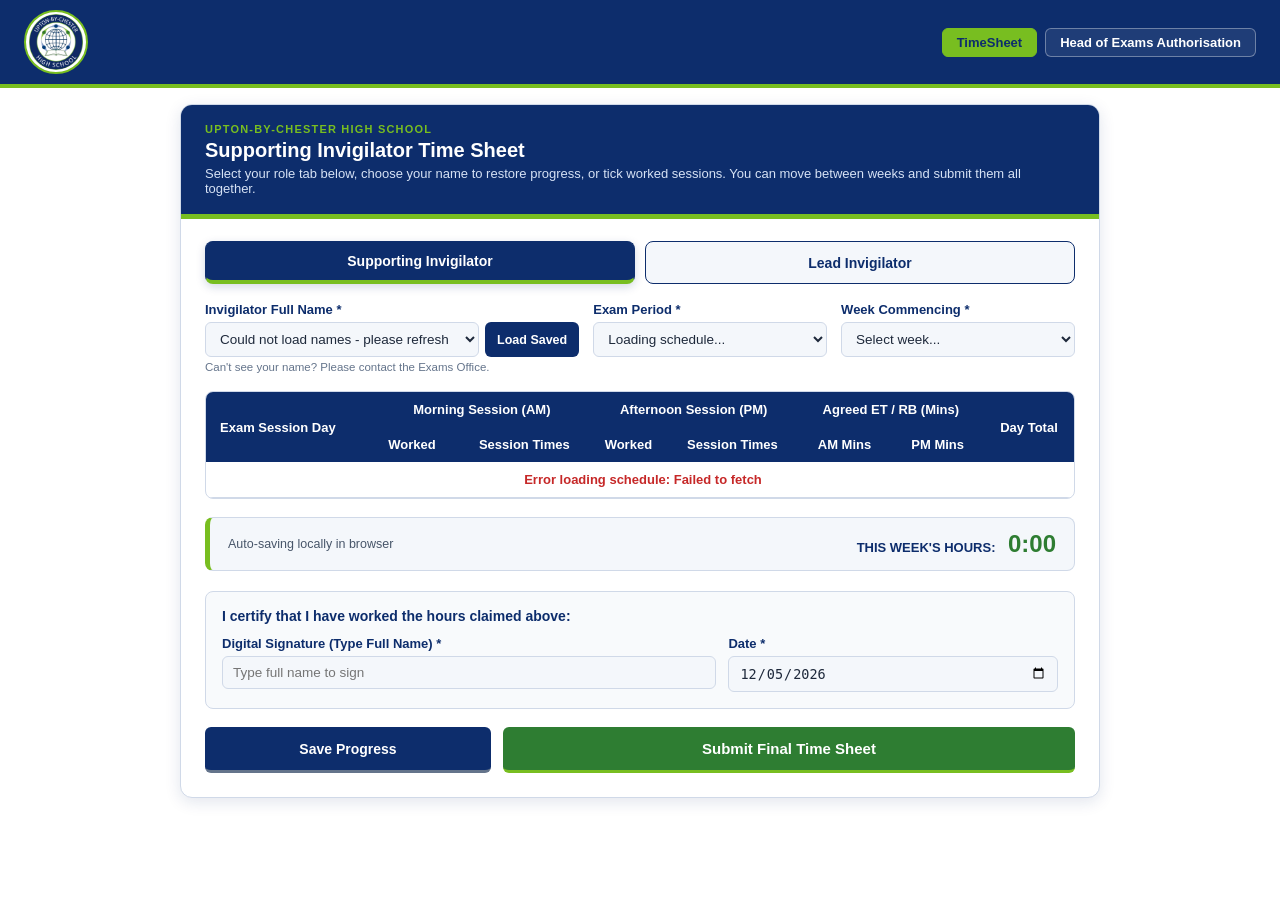
==== commit 39eb514e: "23/11/26 Added JS Files for seperation" ====
--- a/index.html
+++ b/index.html
@@ -142,764 +142,7 @@
 
   <!-- Replaces google.script.run with fetch calls to the Apps Script web app -->
   <script src="./api.js"></script>
-
- <script>
-    let scheduleData = [];
-    let currentRole = 'Supporting Invigilator';
-    let lastCheckedKey = '';
-    let scheduleLoaded = false;
-    let namesLoaded = false;
-    let draftRestoreDone = false;
-
-    // Every week the person has ticked so far for the active period:
-    //   key -> { role, period, week, days: [ {day, amWorked, amStart, ... } ] }
-    let weekStore = {};
-    // Which week the rows currently on screen belong to: { key, role, period, week }
-    let renderedMeta = null;
-
-    const STORAGE_KEY = 'upton_invigilator_draft_v2';
-    const claimDateEl = document.getElementById('claimDate');
-    if (claimDateEl) claimDateEl.valueAsDate = new Date();
-
-    function cleanPeriodName(rawPeriod) {
-      return String(rawPeriod || '').replace(/^\[(Lead|Supporting)\]\s*/i, '').trim();
-    }
-
-    function showSubmitted(msg) {
-      const text = (typeof msg === 'string' && msg.trim()) ? msg : 'Thank you. Your time sheet has been sent for authorisation.';
-      document.getElementById('submitMsg').textContent = text;
-      document.getElementById('submitOverlay').classList.add('show');
-      document.getElementById('submitDoneBtn').focus();
-    }
-
-    function closeSubmitted() {
-      document.getElementById('submitOverlay').classList.remove('show');
-      window.scrollTo(0, 0);
-    }
-
-    document.addEventListener('keydown', function(e) {
-      if (e.key === 'Escape') closeSubmitted();
-    });
-
-    // A saved draft can only be put back once BOTH the schedule and the name list have loaded.
-    function maybeRestoreDraft() {
-      if (scheduleLoaded && namesLoaded && !draftRestoreDone) {
-        draftRestoreDone = true;
-        restoreLocalDraft();
-      }
-    }
-
-    google.script.run
-      .withSuccessHandler(function(data) {
-        scheduleData = data || [];
-        populatePeriods();
-        scheduleLoaded = true;
-        maybeRestoreDraft();
-      })
-      .withFailureHandler(function(err) {
-        document.getElementById('scheduleBody').innerHTML =
-          '<tr><td colspan="8" style="color:#C62828;text-align:center;">Error loading schedule: ' + err.message + '</td></tr>';
-      })
-      .getExamSchedule();
-
-    google.script.run
-      .withSuccessHandler(function(names) {
-        populateNames(names || []);
-        namesLoaded = true;
-        maybeRestoreDraft();
-      })
-      .withFailureHandler(function() {
-        const sel = document.getElementById('invigilatorName');
-        sel.innerHTML = '<option value="">Could not load names - please refresh the page</option>';
-        namesLoaded = true;
-        maybeRestoreDraft();
-      })
-      .getInvigilatorList();
-
-    function populateNames(names) {
-      const sel = document.getElementById('invigilatorName');
-      const keep = sel.value;
-      sel.innerHTML = '';
-
-      const first = document.createElement('option');
-      first.value = '';
-      first.textContent = names.length ? 'Select your name...' : 'No names added yet - contact the Exams Office';
-      sel.appendChild(first);
-
-      names.forEach(function(n) {
-        const opt = document.createElement('option');
-        opt.value = n;
-        opt.textContent = n;
-        sel.appendChild(opt);
-      });
-
-      if (keep) setNameValue(keep);
-    }
-
-    // Selects a name in the drop-down. If it isn't on the list (for example a restored draft for someone
-    // who was later removed) it is added as an option so the draft isn't lost.
-    function setNameValue(name) {
-      const sel = document.getElementById('invigilatorName');
-      const wanted = String(name || '').trim();
-      if (!wanted) { sel.value = ''; return; }
-
-      for (let i = 0; i < sel.options.length; i++) {
-        if (sel.options[i].value.trim().toLowerCase() === wanted.toLowerCase()) {
-          sel.selectedIndex = i;
-          return;
-        }
-      }
-      const opt = document.createElement('option');
-      opt.value = wanted;
-      opt.textContent = wanted;
-      sel.appendChild(opt);
-      sel.value = wanted;
-    }
-
-    function onNameChange() {
-      // Clear previous person's ticks when switching names
-      renderedMeta = null;
-      weekStore = {};
-      lastCheckedKey = '';
-      renderScheduleRows();
-      saveLocalDraft();
-      autoCheckCloudDraft();
-    }
-
-    function selectRole(role, skipCloudCheck) {
-      currentRole = role;
-      const isSupporting = role === 'Supporting Invigilator';
-      document.getElementById('tabSupportingBtn').className = isSupporting ? 'role-tab active' : 'role-tab';
-      document.getElementById('tabLeadBtn').className = isSupporting ? 'role-tab' : 'role-tab active';
-      document.getElementById('formMainTitle').textContent = role + ' Time Sheet';
-      populatePeriods(skipCloudCheck);
-      saveLocalDraft();
-    }
-
-    function populatePeriods(skipCloudCheck) {
-      const roleRows = scheduleData.filter(s => s.role === currentRole);
-      const periods = Array.from(new Set(roleRows.map(s => s.period)));
-      const periodSelect = document.getElementById('examPeriod');
-      const prevPeriod = periodSelect.value;
-      periodSelect.innerHTML = '';
-
-      if (periods.length === 0) {
-        snapshotRendered();
-        renderedMeta = null;
-        periodSelect.innerHTML = '<option value="">No schedule found</option>';
-        document.getElementById('weekCommencing').innerHTML = '<option value="">-</option>';
-        document.getElementById('scheduleBody').innerHTML =
-          '<tr><td colspan="8" style="text-align:center;">No sessions listed for ' + currentRole + '.</td></tr>';
-        recalculateAll();
-        return;
-      }
-
-      periods.forEach(p => {
-        const opt = document.createElement('option');
-        opt.value = p;
-        opt.textContent = p;
-        periodSelect.appendChild(opt);
-      });
-
-      if (prevPeriod && periods.indexOf(prevPeriod) !== -1) {
-        periodSelect.value = prevPeriod;
-      }
-
-      onPeriodChange(skipCloudCheck);
-    }
-
-    function onPeriodChange(skipCloudCheck) {
-      const selectedPeriod = document.getElementById('examPeriod').value;
-      const weeks = Array.from(new Set(
-        scheduleData
-          .filter(s => s.role === currentRole && s.period === selectedPeriod)
-          .map(s => s.week)
-      ));
-      const weekSelect = document.getElementById('weekCommencing');
-      weekSelect.innerHTML = '';
-
-      weeks.forEach(w => {
-        const opt = document.createElement('option');
-        opt.value = w;
-        opt.textContent = w;
-        weekSelect.appendChild(opt);
-      });
-
-      renderScheduleRows();
-
-      // When the user switches to a different Exam Period, automatically check the cloud draft for that period
-      if (!skipCloudCheck) {
-        autoCheckCloudDraft();
-      }
-    }
-
-    /* ---------- keeping every week's ticks while moving between weeks ---------- */
-
-    function makeKey(role, period, week) {
-      return role + '||' + period + '||' + week;
-    }
-
-    function roleShort(role) {
-      return role === 'Lead Invigilator' ? 'Lead' : 'Supporting';
-    }
-
-    function dayHasHours(d) {
-      return !!(d.amWorked || d.pmWorked || (parseInt(d.amExtra, 10) || 0) > 0 || (parseInt(d.pmExtra, 10) || 0) > 0);
-    }
-
-    function dayMinsFromData(d) {
-      let m = 0;
-      if (d.amWorked) {
-        const s = parseMinutes(d.amStart);
-        const f = parseMinutes(d.amFinish);
-        if (s !== null && f !== null && f > s) m += (f - s);
-      }
-      if (d.pmWorked) {
-        const s = parseMinutes(d.pmStart);
-        const f = parseMinutes(d.pmFinish);
-        if (s !== null && f !== null && f > s) m += (f - s);
-      }
-      m += (parseInt(d.amExtra, 10) || 0) + (parseInt(d.pmExtra, 10) || 0);
-      return m;
-    }
-
-    function weekDateValue(str) {
-      const m = /^(\d{1,2})[\/\-.](\d{1,2})[\/\-.](\d{2}|\d{4})$/.exec(String(str || '').trim());
-      if (!m) return 0;
-      const y = m[3].length === 2 ? 2000 + parseInt(m[3], 10) : parseInt(m[3], 10);
-      return new Date(y, parseInt(m[2], 10) - 1, parseInt(m[1], 10)).getTime();
-    }
-
-    // Reads the rows currently on screen.
-    function readRowsFromDom() {
-      const days = [];
-      document.querySelectorAll('#scheduleBody tr[data-day]').forEach(tr => {
-        days.push({
-          day: tr.dataset.day,
-          amWorked: tr.querySelector('.am-check').checked,
-          amStart: tr.dataset.amStart,
-          amFinish: tr.dataset.amFinish,
-          pmWorked: tr.querySelector('.pm-check').checked,
-          pmStart: tr.dataset.pmStart,
-          pmFinish: tr.dataset.pmFinish,
-          amExtra: tr.querySelector('.am-extra').value,
-          pmExtra: tr.querySelector('.pm-extra').value
-        });
-      });
-      return days;
-    }
-
-    // Copies the week on screen into weekStore (or drops it if nothing is ticked).
-    function snapshotRendered() {
-      if (!renderedMeta) return;
-      const days = readRowsFromDom();
-      if (days.length === 0) return;
-      if (days.some(dayHasHours)) {
-        weekStore[renderedMeta.key] = {
-          role: renderedMeta.role,
-          period: renderedMeta.period,
-          week: renderedMeta.week,
-          days: days
-        };
-      } else {
-        delete weekStore[renderedMeta.key];
-      }
-    }
-
-    // Puts previously ticked values back onto the rows now on screen.
-    function restoreRowsFromStore() {
-      const saved = renderedMeta && weekStore[renderedMeta.key];
-      if (!saved) return;
-      document.querySelectorAll('#scheduleBody tr[data-day]').forEach(tr => {
-        const match = saved.days.find(d => d.day === tr.dataset.day);
-        if (!match) return;
-        if (!tr.querySelector('.am-check').disabled) tr.querySelector('.am-check').checked = !!match.amWorked;
-        if (!tr.querySelector('.pm-check').disabled) tr.querySelector('.pm-check').checked = !!match.pmWorked;
-        tr.querySelector('.am-extra').value = match.amExtra || 0;
-        tr.querySelector('.pm-extra').value = match.pmExtra || 0;
-      });
-    }
-
-    // Only returns weeks belonging to the currently selected Exam Period
-    function sortedWeeksForActivePeriod() {
-      const activePeriod = cleanPeriodName(document.getElementById('examPeriod').value);
-      return Object.keys(weekStore)
-        .map(k => Object.assign({ key: k }, weekStore[k]))
-        .filter(w => cleanPeriodName(w.period) === activePeriod && w.days.some(dayHasHours))
-        .sort((a, b) => a.role.localeCompare(b.role) || weekDateValue(a.week) - weekDateValue(b.week));
-    }
-
-    function goToWeek(w) {
-      snapshotRendered();
-      if (currentRole !== w.role) selectRole(w.role, true);
-      document.getElementById('examPeriod').value = w.period;
-      onPeriodChange(true);
-      document.getElementById('weekCommencing').value = w.week;
-      renderScheduleRows();
-      const body = document.getElementById('scheduleBody');
-      if (body && body.scrollIntoView) body.scrollIntoView({ behavior: 'smooth', block: 'start' });
-    }
-
-    function removeWeek(w) {
-      if (!confirm('Remove ' + w.period + ' — week com ' + w.week + ' from this submission?')) return;
-      delete weekStore[w.key];
-      if (renderedMeta && renderedMeta.key === w.key) {
-        renderedMeta = null;
-        renderScheduleRows();
-      } else {
-        recalculateAll();
-      }
-      saveLocalDraft();
-    }
-
-    // Shows every week that will be sent for the active Exam Period.
-    function renderWeeksSummary() {
-      const weeks = sortedWeeksForActivePeriod();
-      const box = document.getElementById('weeksBox');
-      const onScreenOnly = weeks.length === 1 && renderedMeta && weeks[0].key === renderedMeta.key;
-      if (weeks.length === 0 || onScreenOnly) {
-        box.style.display = 'none';
-        return;
-      }
-      box.style.display = 'block';
-
-      const list = document.getElementById('weeksList');
-      list.innerHTML = '';
-      let all = 0;
-
-      weeks.forEach(w => {
-        const mins = w.days.reduce((t, d) => t + dayMinsFromData(d), 0);
-        all += mins;
-        const dayCount = w.days.filter(dayHasHours).length;
-
-        const item = document.createElement('div');
-        item.className = 'week-item' + (renderedMeta && renderedMeta.key === w.key ? ' current' : '');
-
-        const info = document.createElement('div');
-        const name = document.createElement('span');
-        name.className = 'week-name';
-        name.textContent = '[' + roleShort(w.role) + '] ' + w.period;
-        const sub = document.createElement('span');
-        sub.className = 'week-sub';
-        sub.textContent = 'Week com ' + w.week + ' · ' + dayCount + ' day' + (dayCount === 1 ? '' : 's');
-        info.appendChild(name);
-        info.appendChild(sub);
-        item.appendChild(info);
-
-        const right = document.createElement('div');
-        right.className = 'week-right';
-
-        const hrs = document.createElement('span');
-        hrs.className = 'week-hours';
-        hrs.textContent = formatHours(mins);
-        right.appendChild(hrs);
-
-        const view = document.createElement('button');
-        view.type = 'button';
-        view.className = 'week-btn';
-        view.textContent = 'View';
-        view.onclick = function() { goToWeek(w); };
-        right.appendChild(view);
-
-        const rm = document.createElement('button');
-        rm.type = 'button';
-        rm.className = 'week-btn danger';
-        rm.textContent = 'Remove';
-        rm.onclick = function() { removeWeek(w); };
-        right.appendChild(rm);
-
-        item.appendChild(right);
-        list.appendChild(item);
-      });
-
-      document.getElementById('allWeeksTotal').textContent = formatHours(all);
-    }
-
-    function renderScheduleRows() {
-      snapshotRendered();
-
-      const period = document.getElementById('examPeriod').value;
-      const week = document.getElementById('weekCommencing').value;
-      const tbody = document.getElementById('scheduleBody');
-      tbody.innerHTML = '';
-
-      const rows = scheduleData.filter(s => s.role === currentRole && s.period === period && s.week === week);
-      if (rows.length === 0) {
-        renderedMeta = null;
-        tbody.innerHTML = '<tr><td colspan="8" style="text-align:center;">No sessions listed for this week.</td></tr>';
-        recalculateAll();
-        return;
-      }
-
-      rows.forEach(r => {
-        const tr = document.createElement('tr');
-        tr.dataset.day = r.day;
-        tr.dataset.amStart = r.amStart;
-        tr.dataset.amFinish = r.amFinish;
-        tr.dataset.pmStart = r.pmStart;
-        tr.dataset.pmFinish = r.pmFinish;
-
-        const amLabel = (r.amStart && r.amFinish) ? (r.amStart + ' - ' + r.amFinish) : 'No AM Session';
-        const pmLabel = (r.pmStart && r.pmFinish) ? (r.pmStart + ' - ' + r.pmFinish) : 'No PM Session';
-        const amDisabled = (!r.amStart || !r.amFinish) ? 'disabled' : '';
-        const pmDisabled = (!r.pmStart || !r.pmFinish) ? 'disabled' : '';
-
-        tr.innerHTML =
-          '<td>' + r.day + '</td>' +
-          '<td><input type="checkbox" class="am-check" ' + amDisabled + ' onchange="onFormInput()"></td>' +
-          '<td><span class="time-pill">' + amLabel + '</span></td>' +
-          '<td><input type="checkbox" class="pm-check" ' + pmDisabled + ' onchange="onFormInput()"></td>' +
-          '<td><span class="time-pill">' + pmLabel + '</span></td>' +
-          '<td><input type="number" class="extra-in am-extra" min="0" value="0" inputmode="numeric" oninput="onFormInput()"></td>' +
-          '<td><input type="number" class="extra-in pm-extra" min="0" value="0" inputmode="numeric" oninput="onFormInput()"></td>' +
-          '<td class="day-total" style="font-weight:700;color:#0D2D6C;">0:00</td>';
-        tbody.appendChild(tr);
-      });
-
-      renderedMeta = { key: makeKey(currentRole, period, week), role: currentRole, period: period, week: week };
-      restoreRowsFromStore();
-      recalculateAll();
-    }
-
-    function onFormInput() {
-      recalculateAll();
-      saveLocalDraft();
-    }
-
-    /* ---------- drafts (local + cloud) scoped strictly to the selected Exam Period ---------- */
-
-    function buildDraft() {
-      snapshotRendered();
-      const selPeriod = document.getElementById('examPeriod').value;
-      const cleanSelPeriod = cleanPeriodName(selPeriod);
-
-      // Filter store so ONLY weeks matching the active Exam Period are included
-      const periodStore = {};
-      Object.keys(weekStore).forEach(function(k) {
-        const entry = weekStore[k];
-        if (entry && cleanPeriodName(entry.period) === cleanSelPeriod) {
-          periodStore[k] = entry;
-        }
-      });
-
-      return {
-        invigilatorName: document.getElementById('invigilatorName').value.trim(),
-        invigilatorRole: currentRole,
-        selPeriod: selPeriod,
-        selWeek: document.getElementById('weekCommencing').value,
-        examPeriod: cleanSelPeriod,
-        weekCommencing: 'ALL',
-        certifiedName: document.getElementById('signature').value.trim(),
-        signature: document.getElementById('signature').value.trim(),
-        claimDate: document.getElementById('claimDate').value,
-        store: periodStore
-      };
-    }
-
-    // Everything the person has ticked for the active Exam Period, sent in one go.
-    function collectSubmission() {
-      snapshotRendered();
-      const weeks = sortedWeeksForActivePeriod().map(w => ({
-        invigilatorRole: w.role,
-        examPeriod: '[' + roleShort(w.role) + '] ' + w.period,
-        weekCommencing: w.week,
-        days: w.days.filter(dayHasHours).map(d => ({
-          day: d.day,
-          amWorked: d.amWorked,
-          amStart: d.amStart,
-          amFinish: d.amFinish,
-          pmWorked: d.pmWorked,
-          pmStart: d.pmStart,
-          pmFinish: d.pmFinish,
-          amExtra: d.amExtra,
-          pmExtra: d.pmExtra,
-          dailyTotalFormatted: formatHours(dayMinsFromData(d))
-        }))
-      }));
-
-      return {
-        invigilatorName: document.getElementById('invigilatorName').value.trim(),
-        certifiedName: document.getElementById('signature').value.trim(),
-        signature: document.getElementById('signature').value.trim(),
-        claimDate: document.getElementById('claimDate').value,
-        weeks: weeks
-      };
-    }
-
-    function applyDraftToForm(draft) {
-      if (!draft) return;
-      if (draft.invigilatorName) setNameValue(draft.invigilatorName);
-
-      // Drop what is on screen first so it can't overwrite the draft being loaded.
-      renderedMeta = null;
-
-      const targetPeriod = cleanPeriodName(draft.selPeriod || draft.examPeriod);
-
-      // Clear any previous entries for this period before applying the loaded draft
-      Object.keys(weekStore).forEach(function(k) {
-        if (!targetPeriod || cleanPeriodName(weekStore[k].period) === targetPeriod) {
-          delete weekStore[k];
-        }
-      });
-
-      if (draft.store && typeof draft.store === 'object') {
-        Object.keys(draft.store).forEach(function(k) {
-          const entry = draft.store[k];
-          if (!targetPeriod || cleanPeriodName(entry.period) === targetPeriod) {
-            weekStore[k] = JSON.parse(JSON.stringify(entry));
-          }
-        });
-      } else if (Array.isArray(draft.days) && draft.invigilatorRole && draft.examPeriod && draft.weekCommencing) {
-        // Older single-week draft
-        const period = cleanPeriodName(draft.examPeriod);
-        weekStore[makeKey(draft.invigilatorRole, period, draft.weekCommencing)] = {
-          role: draft.invigilatorRole,
-          period: period,
-          week: draft.weekCommencing,
-          days: draft.days
-        };
-      }
-
-      if (draft.invigilatorRole) {
-        selectRole(draft.invigilatorRole, true);
-      }
-
-      const selPeriod = cleanPeriodName(draft.selPeriod || draft.examPeriod);
-      const selWeek = draft.selWeek || draft.weekCommencing;
-      if (selPeriod && selPeriod !== 'ALL') {
-        document.getElementById('examPeriod').value = selPeriod;
-        onPeriodChange(true);
-      }
-      if (selWeek && selWeek !== 'ALL') {
-        document.getElementById('weekCommencing').value = selWeek;
-        renderScheduleRows();
-      } else {
-        renderScheduleRows();
-      }
-
-      if (draft.signature) document.getElementById('signature').value = draft.signature;
-      if (draft.claimDate) document.getElementById('claimDate').value = draft.claimDate;
-      recalculateAll();
-    }
-
-    function saveLocalDraft() {
-      try {
-        localStorage.setItem(STORAGE_KEY, JSON.stringify(buildDraft()));
-        document.getElementById('draftStatus').textContent = 'Draft auto-saved locally at ' + new Date().toLocaleTimeString([], { hour: '2-digit', minute: '2-digit' });
-      } catch (e) {}
-    }
-
-    function restoreLocalDraft() {
-      try {
-        const raw = localStorage.getItem(STORAGE_KEY);
-        if (!raw) return;
-        const draft = JSON.parse(raw);
-        const hasStore = draft && draft.store && Object.keys(draft.store).length > 0;
-        const hasLegacyHours = draft && Array.isArray(draft.days) && draft.days.some(d => d.amWorked || d.pmWorked);
-        if (draft && (draft.invigilatorName || hasStore || hasLegacyHours)) {
-          applyDraftToForm(draft);
-          document.getElementById('draftStatus').textContent = 'Restored your previous unsent session';
-        }
-      } catch (e) {}
-    }
-
-    function autoCheckCloudDraft() {
-      const name = document.getElementById('invigilatorName').value.trim();
-      const period = cleanPeriodName(document.getElementById('examPeriod').value);
-      if (!name || !period) return;
-
-      const checkKey = name.toLowerCase() + '|' + period.toLowerCase();
-      if (checkKey === lastCheckedKey) return;
-      lastCheckedKey = checkKey;
-
-      fetchCloudDraft(true);
-    }
-
-    function manualLoadDraft() {
-      lastCheckedKey = '';
-      fetchCloudDraft(false);
-    }
-
-    function fetchCloudDraft(isSilent) {
-      const name = document.getElementById('invigilatorName').value.trim();
-      const period = cleanPeriodName(document.getElementById('examPeriod').value);
-      if (!name) {
-        if (!isSilent) alert('Please select your name from the list first.');
-        return;
-      }
-      if (!period) {
-        if (!isSilent) alert('Please select an Exam Period first.');
-        return;
-      }
-
-      const loadBtn = document.getElementById('loadBtn');
-      loadBtn.textContent = 'Checking...';
-      loadBtn.disabled = true;
-
-      google.script.run
-        .withSuccessHandler(function(draft) {
-          loadBtn.textContent = 'Load Saved';
-          loadBtn.disabled = false;
-          if (draft) {
-            applyDraftToForm(draft);
-            saveLocalDraft();
-            document.getElementById('draftStatus').textContent = 'Loaded saved progress for ' + name + ' (' + period + ')';
-          } else {
-            // Clear screen for this period if no cloud save exists for it yet
-            renderedMeta = null;
-            Object.keys(weekStore).forEach(function(k) {
-              if (cleanPeriodName(weekStore[k].period) === period) {
-                delete weekStore[k];
-              }
-            });
-            renderScheduleRows();
-            if (!isSilent) {
-              document.getElementById('draftStatus').textContent = 'No saved cloud draft found for ' + name + ' (' + period + ')';
-            }
-          }
-        })
-        .withFailureHandler(function() {
-          loadBtn.textContent = 'Load Saved';
-          loadBtn.disabled = false;
-        })
-        .loadDraft(name, period, 'ALL');
-    }
-
-    function saveCloudDraft() {
-      const payload = buildDraft();
-      const status = document.getElementById('statusMsg');
-      if (!payload.invigilatorName) {
-        status.textContent = 'Please select your name before saving progress.';
-        status.className = 'status error';
-        status.style.display = 'block';
-        return;
-      }
-      if (!payload.examPeriod) {
-        status.textContent = 'Please select an Exam Period before saving progress.';
-        status.className = 'status error';
-        status.style.display = 'block';
-        return;
-      }
-
-      const btn = document.getElementById('saveDraftBtn');
-      btn.disabled = true;
-      btn.textContent = 'Saving...';
-      saveLocalDraft();
-
-      google.script.run
-        .withSuccessHandler(function(msg) {
-          status.textContent = msg;
-          status.className = 'status success';
-          status.style.display = 'block';
-          document.getElementById('draftStatus').textContent = msg;
-          btn.disabled = false;
-          btn.textContent = 'Save Progress';
-        })
-        .withFailureHandler(function(err) {
-          status.textContent = 'Error: ' + err.message;
-          status.className = 'status error';
-          status.style.display = 'block';
-          btn.disabled = false;
-          btn.textContent = 'Save Progress';
-        })
-        .saveDraft(payload);
-    }
-
-    function parseMinutes(timeStr) {
-      if (!timeStr) return null;
-      const clean = String(timeStr).trim().replace('.', ':');
-      const parts = clean.split(':');
-      if (parts.length !== 2) return null;
-      const h = parseInt(parts.at(0), 10);
-      const m = parseInt(parts.at(1), 10);
-      if (isNaN(h) || isNaN(m)) return null;
-      return h * 60 + m;
-    }
-
-    function formatHours(totalMins) {
-      const mins = Math.max(0, Math.round(totalMins));
-      const h = Math.floor(mins / 60);
-      const m = mins % 60;
-      return h + ':' + (m < 10 ? '0' : '') + m;
-    }
-
-    function recalculateAll() {
-      let grandMins = 0;
-      const rows = document.querySelectorAll('#scheduleBody tr[data-day]');
-
-      rows.forEach(tr => {
-        let dayMins = 0;
-        const amChecked = tr.querySelector('.am-check').checked;
-        const pmChecked = tr.querySelector('.pm-check').checked;
-
-        if (amChecked) {
-          const s = parseMinutes(tr.dataset.amStart);
-          const f = parseMinutes(tr.dataset.amFinish);
-          if (s !== null && f !== null && f > s) dayMins += (f - s);
-        }
-
-        if (pmChecked) {
-          const s = parseMinutes(tr.dataset.pmStart);
-          const f = parseMinutes(tr.dataset.pmFinish);
-          if (s !== null && f !== null && f > s) dayMins += (f - s);
-        }
-
-        const amExtra = parseInt(tr.querySelector('.am-extra').value, 10) || 0;
-        const pmExtra = parseInt(tr.querySelector('.pm-extra').value, 10) || 0;
-        dayMins += amExtra + pmExtra;
-
-        tr.querySelector('.day-total').textContent = formatHours(dayMins);
-        grandMins += dayMins;
-      });
-
-      document.getElementById('grandTotal').textContent = formatHours(grandMins);
-
-      // Keep the "weeks in this submission" list up to date.
-      snapshotRendered();
-      renderWeeksSummary();
-    }
-
-    document.getElementById('timeSheetForm').addEventListener('submit', function(e) {
-      e.preventDefault();
-      const btn = document.getElementById('submitBtn');
-      const status = document.getElementById('statusMsg');
-      const payload = collectSubmission();
-
-      if (payload.weeks.length === 0) {
-        status.textContent = 'Please tick at least one AM or PM session (or add extra minutes) before submitting.';
-        status.className = 'status error';
-        status.style.display = 'block';
-        return;
-      }
-
-      btn.disabled = true;
-      btn.textContent = 'Submitting Time Sheet...';
-      status.style.display = 'none';
-
-      google.script.run
-        .withSuccessHandler(function(msg) {
-          try { localStorage.removeItem(STORAGE_KEY); } catch (err) {}
-          status.style.display = 'none';
-          weekStore = {};
-          renderedMeta = null;
-          document.getElementById('timeSheetForm').reset();
-          lastCheckedKey = '';
-          if (claimDateEl) claimDateEl.valueAsDate = new Date();
-          document.getElementById('draftStatus').textContent = 'Submitted! Ready for next claim.';
-          populatePeriods(true);
-          btn.disabled = false;
-          btn.textContent = 'Submit Final Time Sheet';
-          showSubmitted(msg);
-        })
-        .withFailureHandler(function(err) {
-          status.textContent = 'Error: ' + err.message;
-          status.className = 'status error';
-          status.style.display = 'block';
-          btn.disabled = false;
-          btn.textContent = 'Submit Final Time Sheet';
-        })
-        .submitTimeSheet(payload);
-    });
-  </script>
+  <script src="./js/index.js"></script>
+ 
 </body>
 </html>
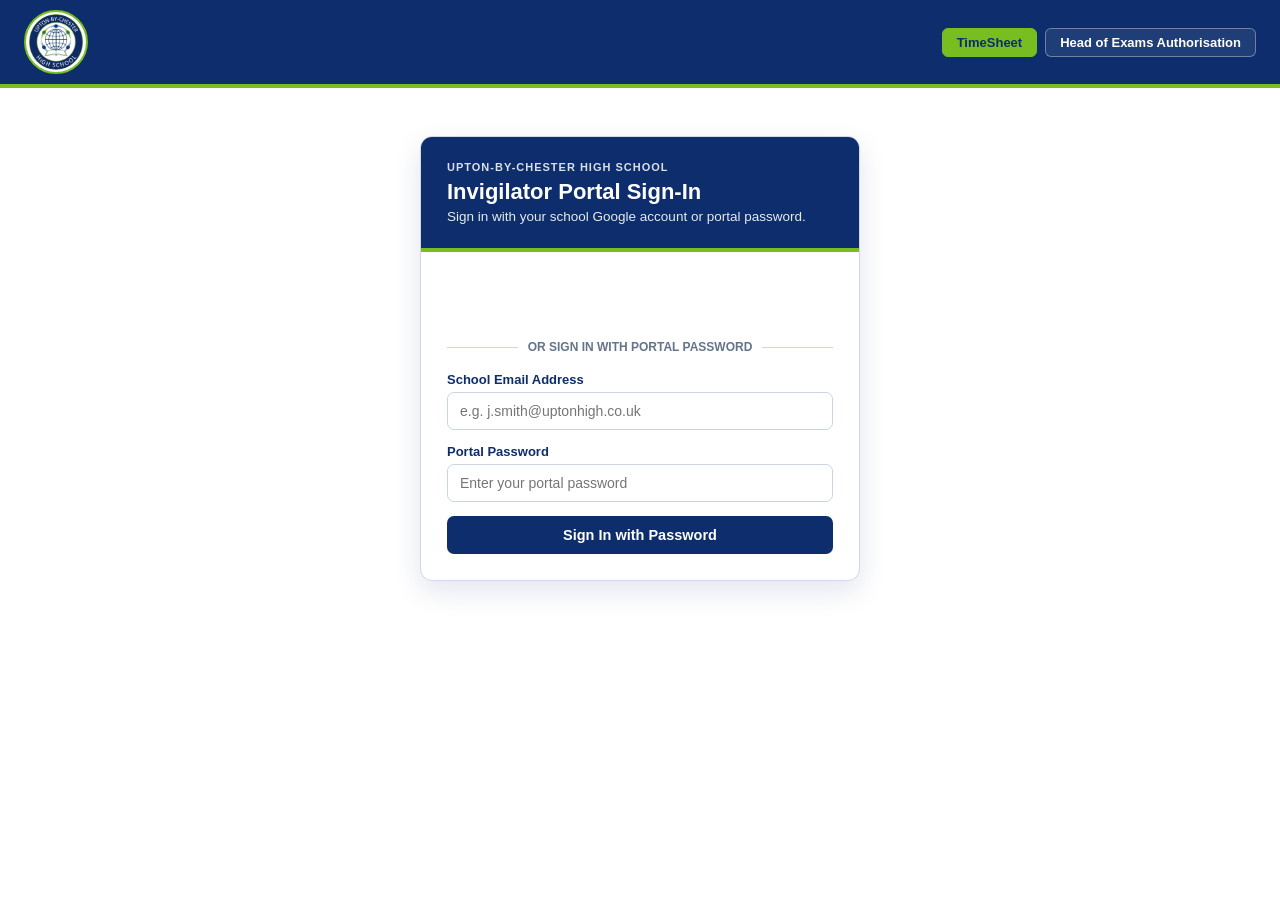
==== commit e0a2a542: "Add files via upload" ====
--- a/index.html
+++ b/index.html
@@ -5,30 +5,28 @@
   <meta charset="utf-8">
   <meta name="viewport" content="width=device-width, initial-scale=1.0">
   <title>Invigilator Time Sheet</title>
-  <link rel="stylesheet" href="./css/index.css"</link>
+  <link rel="stylesheet" href="./css/index.css">
 </head>
 <body>
 
-      <!-- PORTAL NAVIGATION BAR -->
-            <div class="portal-nav-strip">
-                   <img
-                    src="./img/UBC Logo.png"
-                    alt="School Crest"
-                    class="school-logo"
-                    onerror="this.style.display='none'"/>
-                <div class="portal-nav-links">
-                    <a href="./index.html" class="portal-nav-btn active">TimeSheet</a>
-                    <a href="./approve.html" class="portal-nav-btn">Head of Exams Authorisation</a>
-                </div>
-            </div>
+  <!-- PORTAL NAVIGATION BAR -->
+  <div class="portal-nav-strip">
+    <img
+      src="./img/UBC Logo.png"
+      alt="School Crest"
+      class="school-logo"
+      onerror="this.style.display='none'"/>
+    <div class="portal-nav-links">
+      <a href="./login.html" class="portal-nav-btn active">TimeSheet</a>
+      <a href="./approve.html" class="portal-nav-btn">Head of Exams Authorisation</a>
+    </div>
+  </div>
 
-  <div class="form-card">
-    <div class="card-header">
-      <div>
-        <div class="school-tag">Upton-by-Chester High School</div>
-        <h2 id="formMainTitle">Supporting Invigilator Time Sheet</h2>
-        <p>Select your role tab below, choose your name to restore progress, or tick worked sessions. You can move between weeks and submit them all together.</p>
-      </div>
+  <div class="container">
+    <div class="header-card">
+      <div class="school-name">UPTON-BY-CHESTER HIGH SCHOOL</div>
+      <h1>Invigilator Time Sheet</h1>
+      <p>Select your exam period and week, tick the sessions worked, and submit for authorisation.</p>
     </div>
 
     <div class="form-body">
@@ -42,12 +40,11 @@
           <div>
             <label for="invigilatorName">Invigilator Full Name *</label>
             <div class="name-row">
-              <select id="invigilatorName" onchange="onNameChange()" required>
-                <option value="">Loading names...</option>
-              </select>
+              <input type="text" id="invigilatorName" readonly style="background: #f1f5f9; font-weight: 700; color: #0D2D6C;" required />
               <button type="button" class="load-btn" id="loadBtn" onclick="manualLoadDraft()">Load Saved</button>
+              <button type="button" class="load-btn" onclick="signOutUser()" style="background: #fff; color: #0D2D6C; border: 1px solid #cbd5e1;">Sign Out</button>
             </div>
-            <div class="name-hint">Can't see your name? Please contact the Exams Office.</div>
+            <div class="name-hint" id="loggedInEmailHint">Signed in to your personal time sheet.</div>
           </div>
           <div>
             <label for="examPeriod">Exam Period *</label>
